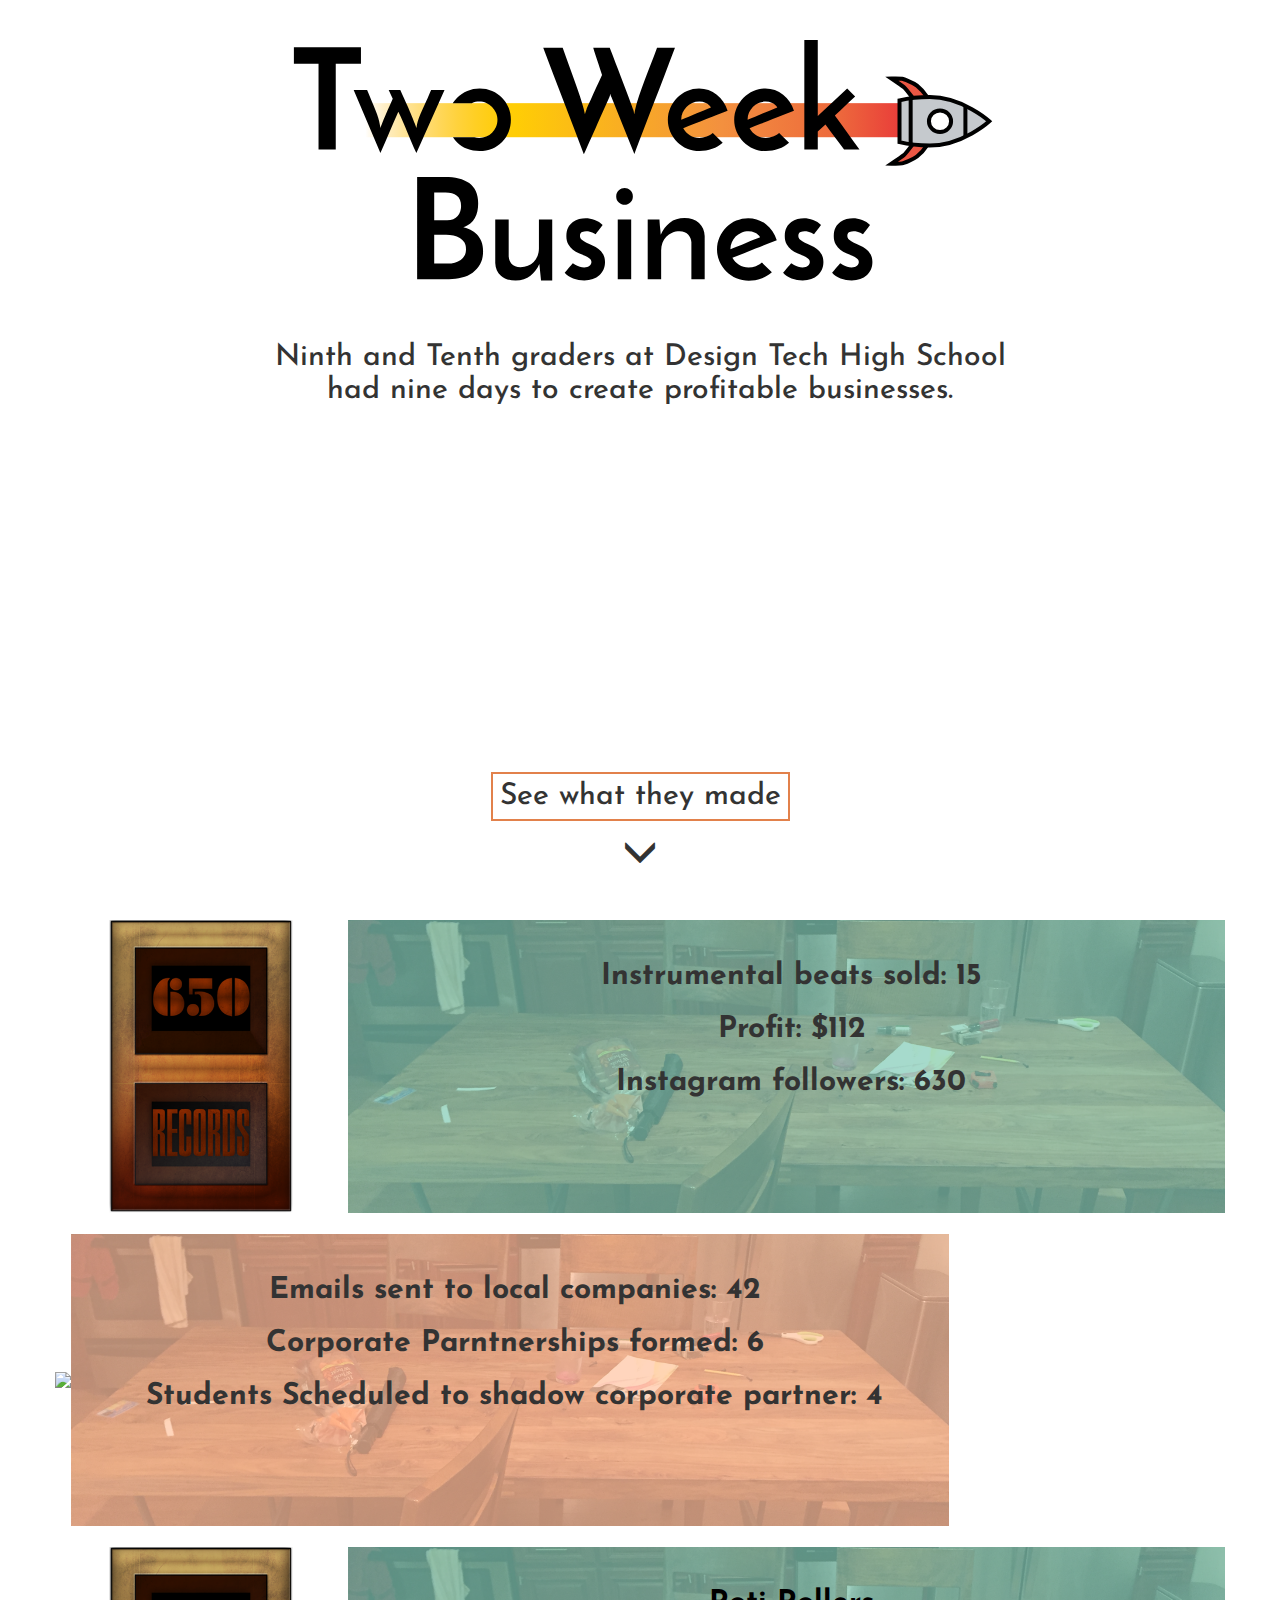
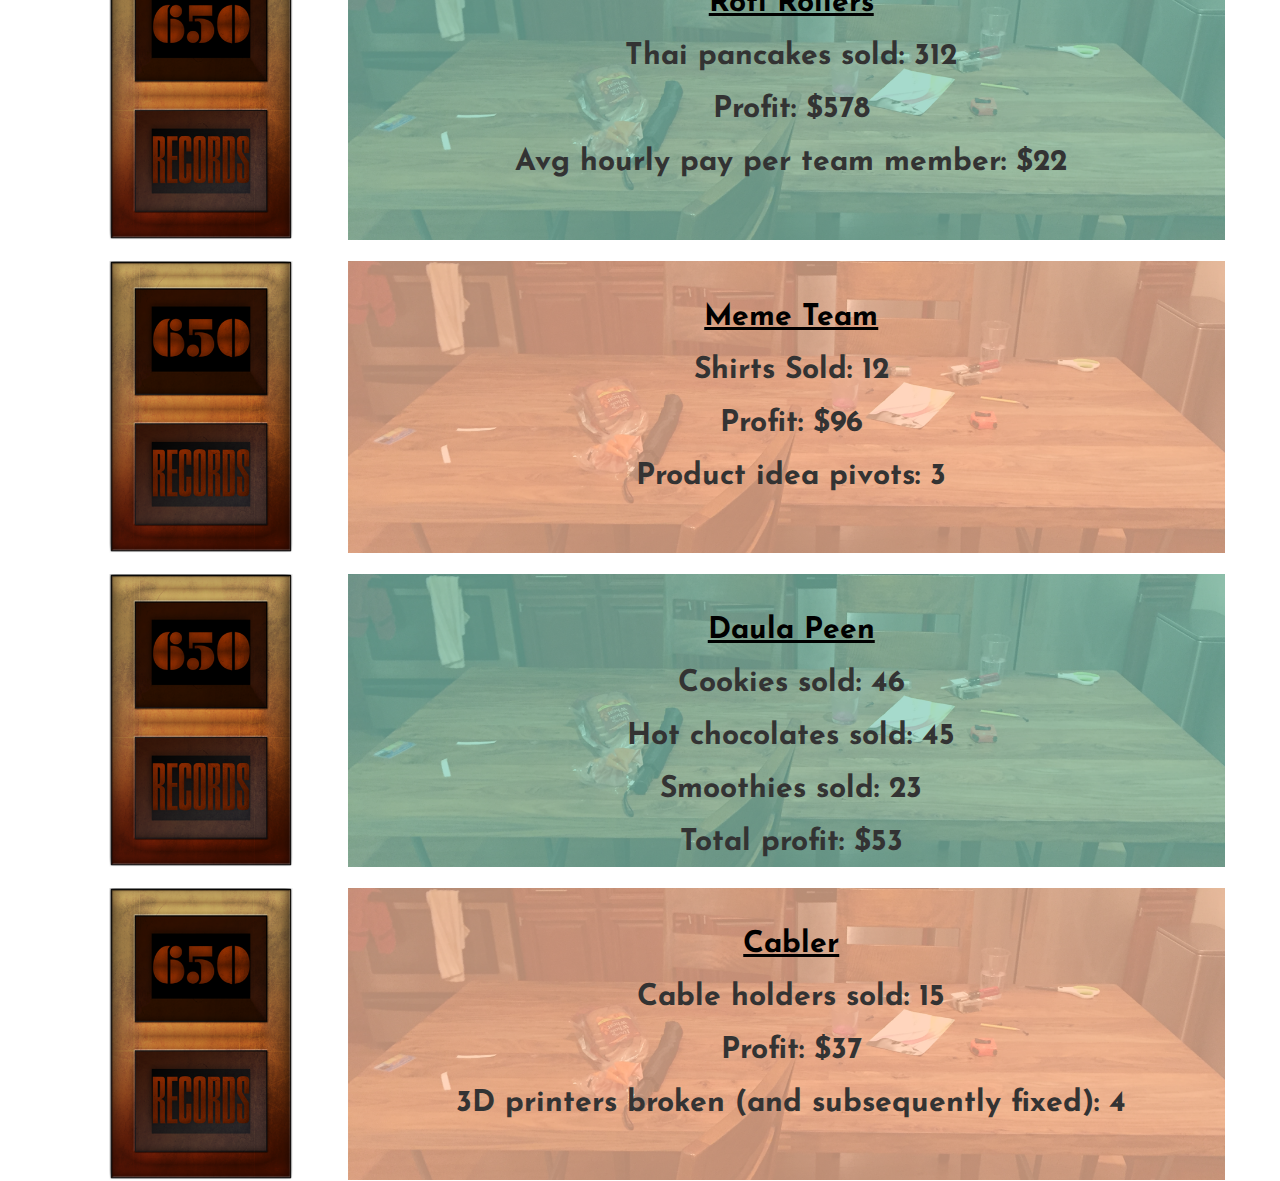
==== index.html @ 44c503d4 "getting better" ====
<!DOCTYPE html>
<html>
<head>
	<link rel="stylesheet" href="public/css/bootstrap.min.css" type="text/css"></link>
	<link rel="stylesheet" href="public/css/index.css" type="text/css"></link>	
	<link href='https://fonts.googleapis.com/css?family=Josefin+Sans:300,700' rel='stylesheet' type='text/css'>
	<link href='https://fonts.googleapis.com/css?family=Arimo:400,700' rel='stylesheet' type='text/css'>
	<link href='https://fonts.googleapis.com/css?family=Open+Sans:400,700' rel='stylesheet' type='text/css'>
	<script type="text/javascript" src="public/js/jquery-1.11.3.min.js"></script>
	<script type="text/javascript" src="public/js/index.js"></script>
	<title>Two Week Business</title>
</head>
<body>
	<div class="content">
		<div id="section-1">
			<div class="container">	
				<div class="row logo-row">
					<div class="text-center col-md-8 col-md-offset-2">
						<img src="public/img/logo.svg">
					</div>
				</div>

				<div class="row intro-row">
					<h2 class="text-center col-md-8 col-md-offset-2">Ninth and Tenth graders at Design Tech High School had nine days to create profitable businesses.</h2>			
				</div>				
			</div>		
			<div class="next-section text-center">										
				<h2 class="">
					<span class="next-text-wrapper">See what they made</span>
				</h2>	
				<h1 class="next-section-arrow">										
					<span class="glyphicon glyphicon-menu-down" aria-hidden="true"></span>					
				</h1>																					
			</div>
		</div>	
	</div>	
	<div class="section" id="section-2">
		<div class="container">
		<!-- 	<div class="row challenge-row">
				<h1 class="col-md-12 text-center challenge-text">
					The Challenge
				</h1>
			</div> -->

			<!-- <div class="row explanation-row">
				<h3 class="col-md-8 col-md-offset-2">
					<div class="steps text-center">
						<div>Find a need in your community or at large.</div> 
						<div>Build a product to meet that need.</div>
						<div>Profit.</div> 
					</div>

					<div>
						To do this in nine days students leveraged their unique resources - the school facilities, their network, their teachers and their time. They owned every component of their businesses from idea to advertising to selling, with incredible results.
					</div>
				</h3>
			</div> -->

			<!-- <div class="row challenge-row">
				<h1 class="col-md-12 text-center challenge-text">
					The Businesses
				</h1>
			</div>
 -->
			<div class="row team-row odd">
				<div class="row team-img-row">
					<div class="col-md-12">					
						<img class="business-img business-logo" src="public/img/logo-sample.png">
						<span class="team-pic-wrapper">
							<img class="team-pic" src="public/img/landscape-sample.png">
							<div class="color-overlay">
								<div class="stats">
									<!-- <h2 class="team-name-header">650 Records</h2> -->
									<h2>Instrumental beats sold: 15</h2>
									<h2>Profit: $112</h2>
									<h2>Instagram followers: 630</h2>
								</div>
							</div>
						</span>
					</div>				
				</div>

				<div class="row">
					<div class="col-md-12">
						<!-- <h3>
							650 Records produced and sold beats, ringtones, alarms and background music to the d.tech community and beyond. They started with the skills they had (electronic music production) then worked with their customers to disover what would sell. 
							<br>
							Following the success of intersession they are looking to grow, and focus on producing just quality beats. You can <a href="http://overclockrecords.weebly.com">buy</a> their products or follow them on <a href="http://instagram.com/overclockrecords">Instagram</a>.
						</h3> -->
					</div>
				</div>
			</div>

			<div class="row team-row even">
				<div class="row team-img-row">
					<div class="col-md-12">					
						<img class="business-img business-logo" src="public/img/shadow-link-logo.png">
						<span class="team-pic-wrapper">
							<img class="team-pic" src="public/img/landscape-sample.png">
							<div class="color-overlay">
								<div class="stats">
									<!-- <h2 class="team-name-header">Shadow Link</h2> -->
									<h2>Emails sent to local companies: 42</h2>
									<h2>Corporate Parntnerships formed: 6</h2>
									<h2>Students Scheduled to shadow corporate partner: 4</h2>									
								</div>
							</div>
						</span>
					</div>				
				</div>

				<div class="row">
					<div class="col-md-12">
						<!-- <h3>
							650 Records produced and sold beats, ringtones, alarms and background music to the d.tech community and beyond. They started with the skills they had (electronic music production) then worked with their customers to disover what would sell. 
							<br>
							Following the success of intersession they are looking to grow, and focus on producing just quality beats. You can <a href="http://overclockrecords.weebly.com">buy</a> their products or follow them on <a href="http://instagram.com/overclockrecords">Instagram</a>.
						</h3> -->
					</div>
				</div>
			</div>

			<div class="row team-row odd">
				<div class="row team-img-row">
					<div class="col-md-12">					
						<img class="business-img business-logo" src="public/img/logo-sample.png">
						<span class="team-pic-wrapper">
							<img class="team-pic" src="public/img/landscape-sample.png">
							<div class="color-overlay">
								<div class="stats">
									<h2 class="team-name-header">Roti Rollers</h2>
									<h2>Thai pancakes sold: 312</h2>
									<h2>Profit: $578</h2>
									<h2>Avg hourly pay per team member: $22</h2>
								</div>
							</div>
						</span>
					</div>				
				</div>

				<div class="row">
					<div class="col-md-12">
						<!-- <h3>
							650 Records produced and sold beats, ringtones, alarms and background music to the d.tech community and beyond. They started with the skills they had (electronic music production) then worked with their customers to disover what would sell. 
							<br>
							Following the success of intersession they are looking to grow, and focus on producing just quality beats. You can <a href="http://overclockrecords.weebly.com">buy</a> their products or follow them on <a href="http://instagram.com/overclockrecords">Instagram</a>.
						</h3> -->
					</div>
				</div>
			</div>

			<div class="row team-row even">
				<div class="row team-img-row">
					<div class="col-md-12">					
						<img class="business-img business-logo" src="public/img/logo-sample.png">
						<span class="team-pic-wrapper">
							<img class="team-pic" src="public/img/landscape-sample.png">
							<div class="color-overlay">
								<div class="stats">
									<h2 class="team-name-header">Meme Team</h2>
									<h2>Shirts Sold: 12</h2>
									<h2>Profit: $96</h2>
									<h2>Product idea pivots: 3</h2>									
								</div>
							</div>
						</span>
					</div>				
				</div>

				<div class="row">
					<div class="col-md-12">
						<!-- <h3>
							650 Records produced and sold beats, ringtones, alarms and background music to the d.tech community and beyond. They started with the skills they had (electronic music production) then worked with their customers to disover what would sell. 
							<br>
							Following the success of intersession they are looking to grow, and focus on producing just quality beats. You can <a href="http://overclockrecords.weebly.com">buy</a> their products or follow them on <a href="http://instagram.com/overclockrecords">Instagram</a>.
						</h3> -->
					</div>
				</div>
			</div>

			<div class="row team-row odd">
				<div class="row team-img-row">
					<div class="col-md-12">					
						<img class="business-img business-logo" src="public/img/logo-sample.png">
						<span class="team-pic-wrapper">
							<img class="team-pic" src="public/img/landscape-sample.png">
							<div class="color-overlay">
								<div class="stats">									
									<h2 class="team-name-header">Daula Peen</h2>
									<h2>Cookies sold: 46</h2>
									<h2>Hot chocolates sold: 45</h2>
									<h2>Smoothies sold: 23</h2>
									<h2>Total profit: $53<h2>
								</div>
							</div>
						</span>
					</div>				
				</div>

				<div class="row">
					<div class="col-md-12">
						<!-- <h3>
							650 Records produced and sold beats, ringtones, alarms and background music to the d.tech community and beyond. They started with the skills they had (electronic music production) then worked with their customers to disover what would sell. 
							<br>
							Following the success of intersession they are looking to grow, and focus on producing just quality beats. You can <a href="http://overclockrecords.weebly.com">buy</a> their products or follow them on <a href="http://instagram.com/overclockrecords">Instagram</a>.
						</h3> -->
					</div>
				</div>
			</div>

			<div class="row team-row even">
				<div class="row team-img-row">
					<div class="col-md-12">					
						<img class="business-img business-logo" src="public/img/logo-sample.png">
						<span class="team-pic-wrapper">
							<img class="team-pic" src="public/img/landscape-sample.png">
							<div class="color-overlay">
								<div class="stats">
									<h2 class="team-name-header">Cabler</h2>
									<h2>Cable holders sold: 15</h2>
									<h2>Profit: $37</h2>
									<h2>3D printers broken (and subsequently fixed): 4</h2>									
								</div>
							</div>
						</span>
					</div>				
				</div>

				<div class="row">
					<div class="col-md-12">
						<!-- <h3>
							650 Records produced and sold beats, ringtones, alarms and background music to the d.tech community and beyond. They started with the skills they had (electronic music production) then worked with their customers to disover what would sell. 
							<br>
							Following the success of intersession they are looking to grow, and focus on producing just quality beats. You can <a href="http://overclockrecords.weebly.com">buy</a> their products or follow them on <a href="http://instagram.com/overclockrecords">Instagram</a>.
						</h3> -->
					</div>
				</div>
			</div>
		</div>
	</div>
</body>
</html>
---- public/css/index.css ----
body, html, .content {
	font-family: 'Josefin Sans', sans-serif;
	/*font-family: 'Arimo', sans-serif;*/
	/*font-family: 'Open Sans', sans-serif;*/
	height: 100%
}

.logo-row {
	margin-top: 40px;
}

.intro-row {
	margin-top: 40px;
}
 
.section-1 {
  	-webkit-transform-style: preserve-3d;
  	-moz-transform-style: preserve-3d;
  	transform-style: preserve-3d;

  	position: relative;
}

.section {
	visibility: hidden;
	position: relative;
}

.next-section {
	position: absolute;
	bottom: 10px;
	width: 100%;
}

.next-text-wrapper {
	border: 2px solid #E2814B;
	padding: 7px
}

.challenge-row {
	margin-top: 40px;
	font-weight: 700;
}

.steps {
	margin-bottom: 10px;		
}

.challenge-text {
	 margin-bottom: 0px;
	 font-weight: 700;
}

.business-logo {
	width: 25%;		
}

.team-pic-wrapper {
	width: 75%;
	margin-left: -4px;
	display: inline-block;
	position: relative;
}

.team-pic {
	width: 100%;
}

.color-overlay {
	position: absolute;
	top: 0px;
	width: 100%;
	height: 100%;	
	z-index: 100;	
}

.stats {
	padding-left: 10px;
	text-align: center;
	padding-top: 20px;
}

.stats h2 {
	font-weight: 700;
}

.team-row {
	margin-top: 20px;
}

.team-row.even .color-overlay {
	/*background: rgba(49,148,121,.7);*/
	/*background: rgba(256, 256, 256,.7);	*/
	background: rgba(255, 195, 161,.7);		
	/*color: #FFA877;*/
	/*color: #CC6124;*/
}

.team-row.odd .color-overlay {
	/*background: rgba(226,129,75,.7);	*/
	/*background: rgba(256, 256, 256,.7);	*/
	background: rgba(128, 203, 182,.7);	
	/*color: #0A694F;*/
}

.team-name-header {
	color: black;
	text-decoration: underline;
}

.explanation {
	width: 20%;
}
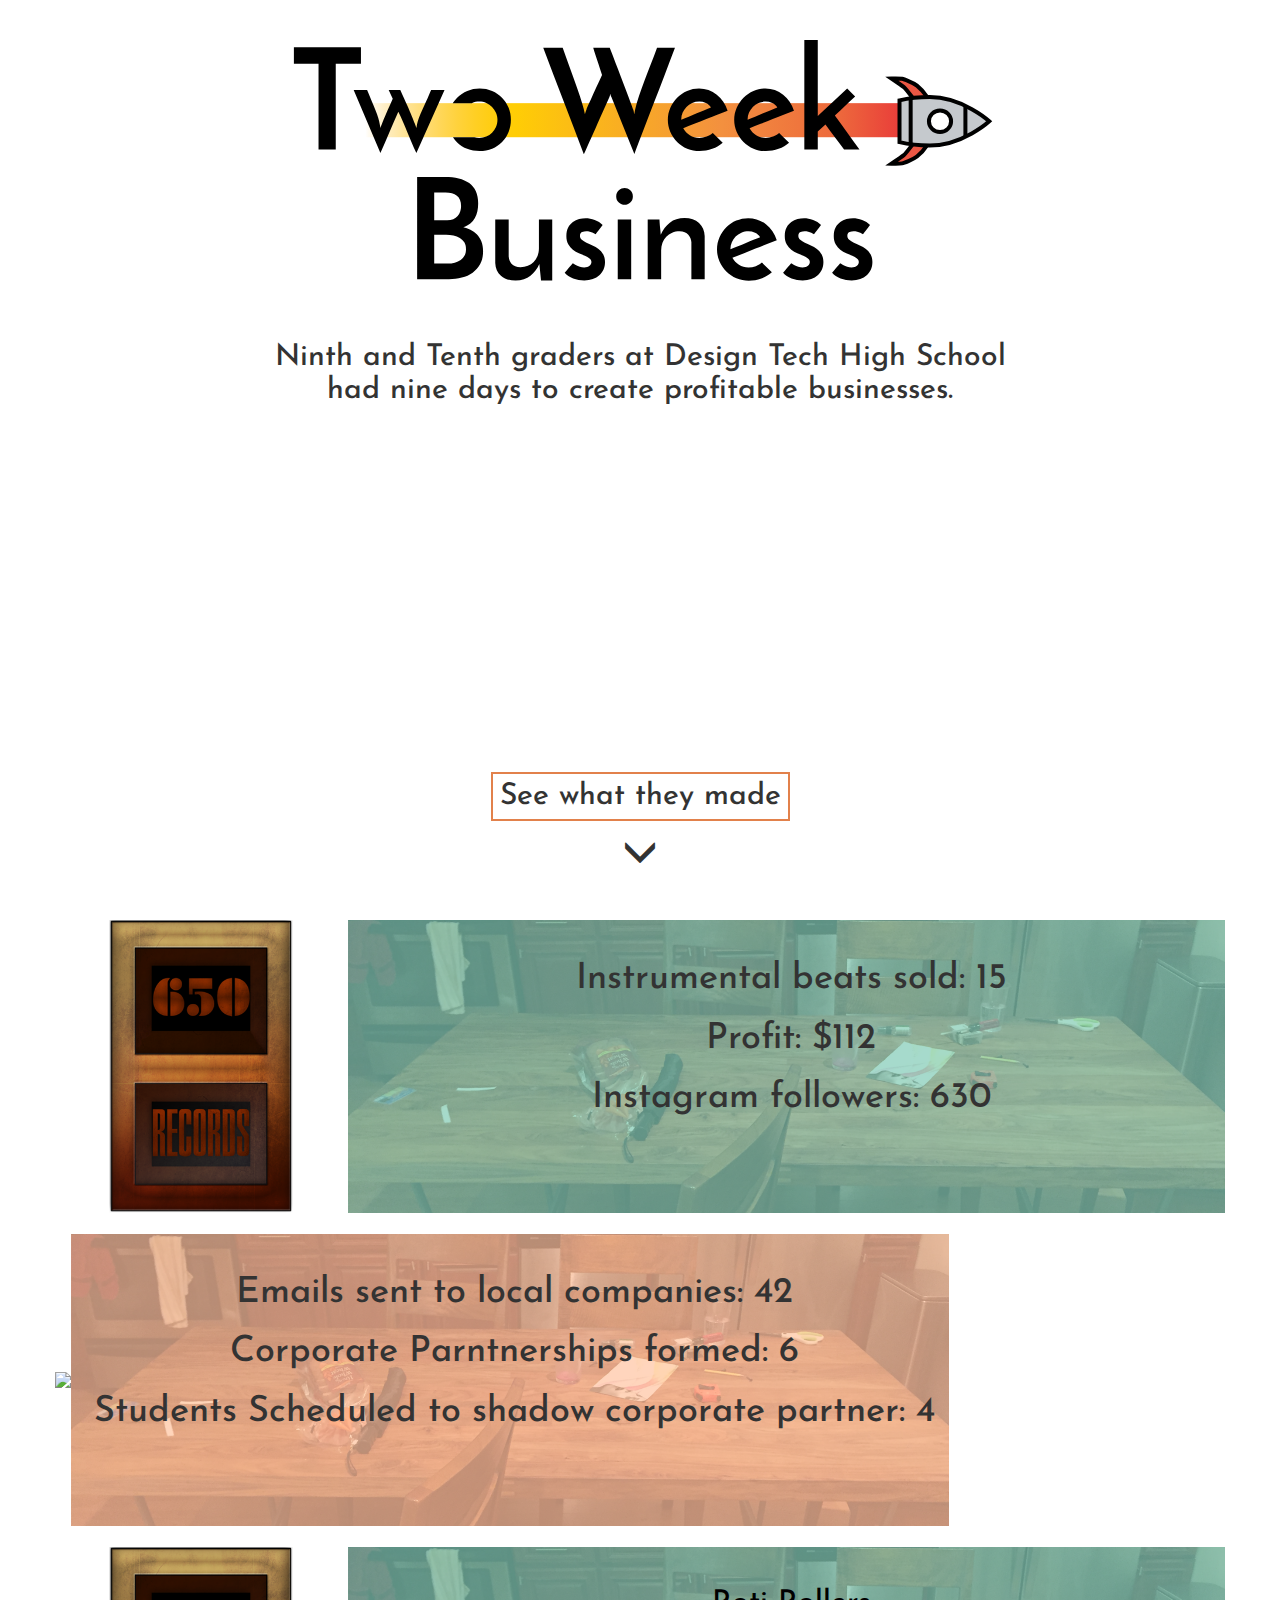
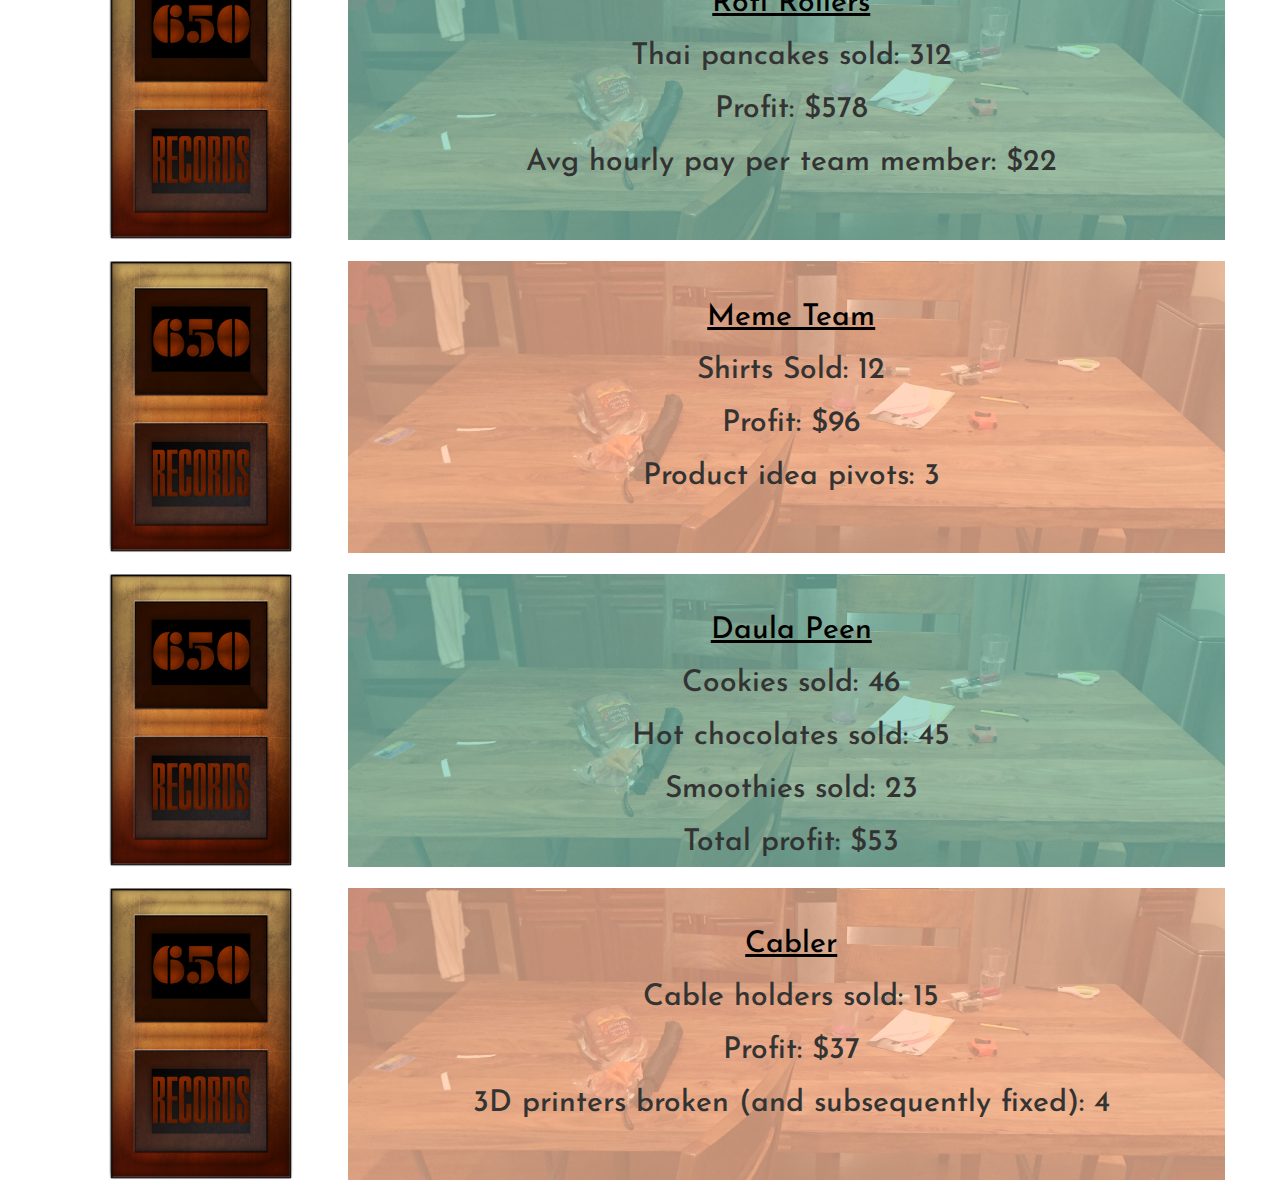
==== commit 337286e4: "got a nicer look" ====
--- a/index.html
+++ b/index.html
@@ -71,9 +71,9 @@
 							<div class="color-overlay">
 								<div class="stats">
 									<!-- <h2 class="team-name-header">650 Records</h2> -->
-									<h2>Instrumental beats sold: 15</h2>
-									<h2>Profit: $112</h2>
-									<h2>Instagram followers: 630</h2>
+									<h1>Instrumental beats sold: 15</h1>
+									<h1>Profit: $112</h1>
+									<h1>Instagram followers: 630</h1>
 								</div>
 							</div>
 						</span>
@@ -100,9 +100,9 @@
 							<div class="color-overlay">
 								<div class="stats">
 									<!-- <h2 class="team-name-header">Shadow Link</h2> -->
-									<h2>Emails sent to local companies: 42</h2>
-									<h2>Corporate Parntnerships formed: 6</h2>
-									<h2>Students Scheduled to shadow corporate partner: 4</h2>									
+									<h1>Emails sent to local companies: 42</h1>
+									<h1>Corporate Parntnerships formed: 6</h1>
+									<h1>Students Scheduled to shadow corporate partner: 4</h1>									
 								</div>
 							</div>
 						</span>
--- a/public/css/index.css
+++ b/public/css/index.css
@@ -81,7 +81,7 @@
 }
 
 .stats h2 {
-	font-weight: 700;
+	/*font-weight: 700;*/
 }
 
 .team-row {
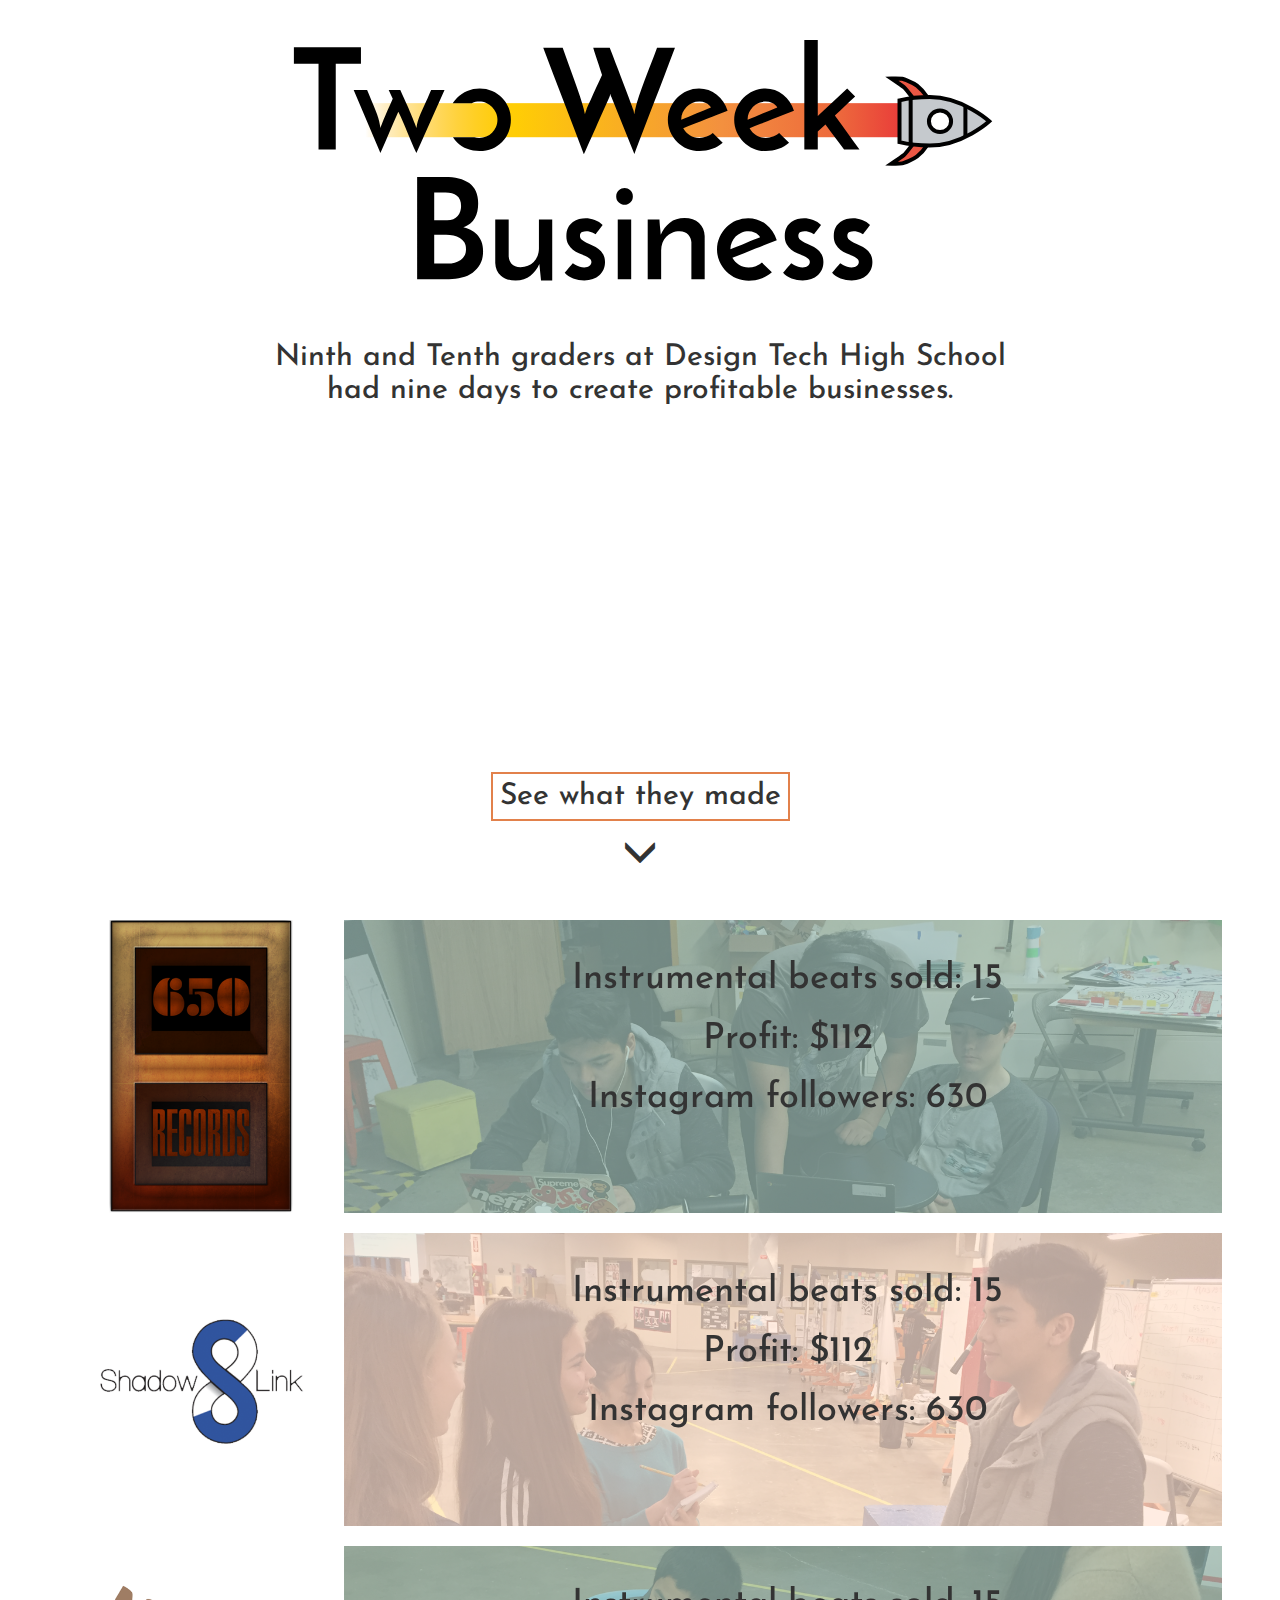
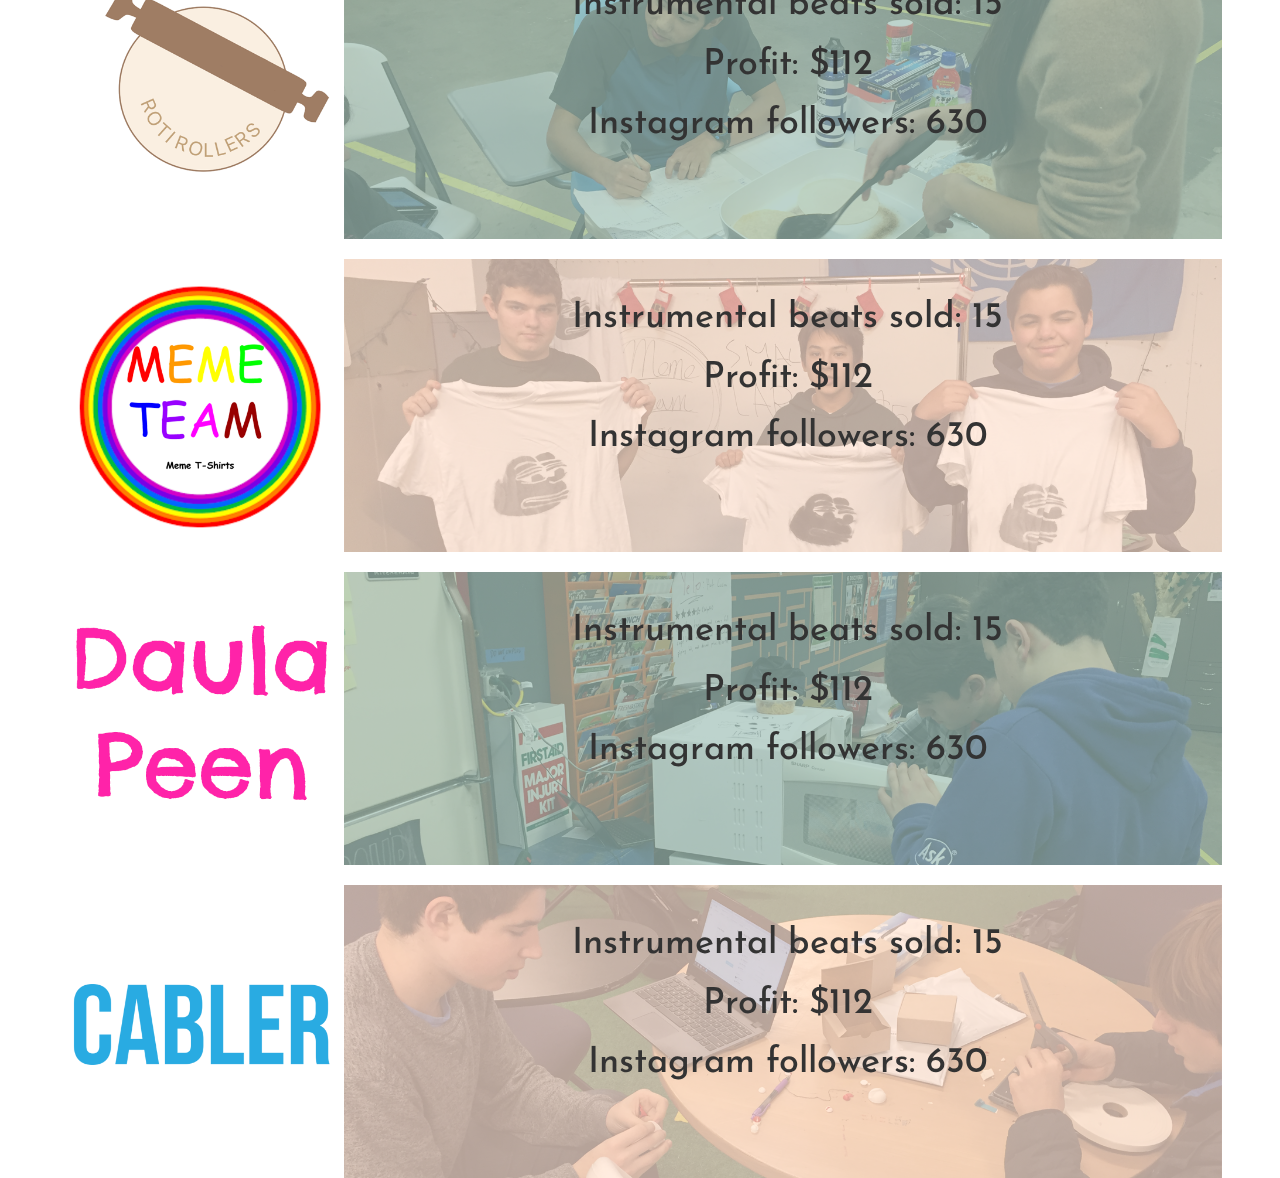
==== commit 58277827: "added c name and made flippiesd work, and added logos and pics" ====
--- a/index.html
+++ b/index.html
@@ -64,178 +64,196 @@
  -->
 			<div class="row team-row odd">
 				<div class="row team-img-row">
-					<div class="col-md-12">					
-						<img class="business-img business-logo" src="public/img/logo-sample.png">
-						<span class="team-pic-wrapper">
-							<img class="team-pic" src="public/img/landscape-sample.png">
-							<div class="color-overlay">
-								<div class="stats">
-									<!-- <h2 class="team-name-header">650 Records</h2> -->
-									<h1>Instrumental beats sold: 15</h1>
-									<h1>Profit: $112</h1>
-									<h1>Instagram followers: 630</h1>
-								</div>
-							</div>
-						</span>
-					</div>				
-				</div>
-
-				<div class="row">
-					<div class="col-md-12">
-						<!-- <h3>
-							650 Records produced and sold beats, ringtones, alarms and background music to the d.tech community and beyond. They started with the skills they had (electronic music production) then worked with their customers to disover what would sell. 
-							<br>
-							Following the success of intersession they are looking to grow, and focus on producing just quality beats. You can <a href="http://overclockrecords.weebly.com">buy</a> their products or follow them on <a href="http://instagram.com/overclockrecords">Instagram</a>.
-						</h3> -->
-					</div>
-				</div>
+					<div class="col-md-12 team-wrapper">					
+						<img class="business-img business-logo" src="public/img/650_logo.png">
+						<div class="flip-container">
+							<div class="flipper">							
+								<div class="front">									
+									<span class="team-pic-wrapper">										
+										<img class="team-pic" src="public/img/650_pic.png">
+										<div class="color-overlay">
+											<div class="stats">												
+												<h1>Instrumental beats sold: 15</h1>
+												<h1>Profit: $112</h1>
+												<h1>Instagram followers: 630</h1>
+											</div>
+										</div>
+									</span>
+								</div>
+
+								<div class="back">
+									<h3 class="team-description">
+										650 Records produced and sold beats, ringtones, alarms and background music to the d.tech community and beyond. They started with the skills they had (electronic music production) then worked with their customers to disover what would sell. 
+										<br>
+										<br>
+										Following the success of intersession they are focusing more on music production. You can <a href="http://overclockrecords.weebly.com">buy</a> their products or follow them on <a href="http://instagram.com/overclockrecords">Instagram</a>.
+									</h3>
+								</div>
+							</div>
+						</div>						
+					</div>				
+				</div>				
 			</div>
 
 			<div class="row team-row even">
 				<div class="row team-img-row">
-					<div class="col-md-12">					
-						<img class="business-img business-logo" src="public/img/shadow-link-logo.png">
-						<span class="team-pic-wrapper">
-							<img class="team-pic" src="public/img/landscape-sample.png">
-							<div class="color-overlay">
-								<div class="stats">
-									<!-- <h2 class="team-name-header">Shadow Link</h2> -->
-									<h1>Emails sent to local companies: 42</h1>
-									<h1>Corporate Parntnerships formed: 6</h1>
-									<h1>Students Scheduled to shadow corporate partner: 4</h1>									
-								</div>
-							</div>
-						</span>
-					</div>				
-				</div>
-
-				<div class="row">
-					<div class="col-md-12">
-						<!-- <h3>
-							650 Records produced and sold beats, ringtones, alarms and background music to the d.tech community and beyond. They started with the skills they had (electronic music production) then worked with their customers to disover what would sell. 
-							<br>
-							Following the success of intersession they are looking to grow, and focus on producing just quality beats. You can <a href="http://overclockrecords.weebly.com">buy</a> their products or follow them on <a href="http://instagram.com/overclockrecords">Instagram</a>.
-						</h3> -->
-					</div>
-				</div>
+					<div class="col-md-12 team-wrapper">					
+						<img class="business-img business-logo" src="public/img/shadow_link_logo.png">
+						<div class="flip-container">
+							<div class="flipper">							
+								<div class="front">									
+									<span class="team-pic-wrapper">										
+										<img class="team-pic" src="public/img/shadow_link_pic.png">
+										<div class="color-overlay">
+											<div class="stats">												
+												<h1>Instrumental beats sold: 15</h1>
+												<h1>Profit: $112</h1>
+												<h1>Instagram followers: 630</h1>
+											</div>
+										</div>
+									</span>
+								</div>
+
+								<div class="back">
+									<h3 class="team-description">
+										650 Records produced and sold beats, ringtones, alarms and background music to the d.tech community and beyond. They started with the skills they had (electronic music production) then worked with their customers to disover what would sell. 
+										<br>
+										Following the success of intersession they are looking to focus more on just music production. You can <a href="http://overclockrecords.weebly.com">buy</a> their products or follow them on <a href="http://instagram.com/overclockrecords">Instagram</a>.
+									</h3>
+								</div>
+							</div>
+						</div>						
+					</div>				
+				</div>				
 			</div>
 
 			<div class="row team-row odd">
 				<div class="row team-img-row">
-					<div class="col-md-12">					
-						<img class="business-img business-logo" src="public/img/logo-sample.png">
-						<span class="team-pic-wrapper">
-							<img class="team-pic" src="public/img/landscape-sample.png">
-							<div class="color-overlay">
-								<div class="stats">
-									<h2 class="team-name-header">Roti Rollers</h2>
-									<h2>Thai pancakes sold: 312</h2>
-									<h2>Profit: $578</h2>
-									<h2>Avg hourly pay per team member: $22</h2>
-								</div>
-							</div>
-						</span>
-					</div>				
-				</div>
-
-				<div class="row">
-					<div class="col-md-12">
-						<!-- <h3>
-							650 Records produced and sold beats, ringtones, alarms and background music to the d.tech community and beyond. They started with the skills they had (electronic music production) then worked with their customers to disover what would sell. 
-							<br>
-							Following the success of intersession they are looking to grow, and focus on producing just quality beats. You can <a href="http://overclockrecords.weebly.com">buy</a> their products or follow them on <a href="http://instagram.com/overclockrecords">Instagram</a>.
-						</h3> -->
-					</div>
-				</div>
+					<div class="col-md-12 team-wrapper">					
+						<img class="business-img business-logo" src="public/img/roti_rollers_logo.png">
+						<div class="flip-container">
+							<div class="flipper">							
+								<div class="front">									
+									<span class="team-pic-wrapper">										
+										<img class="team-pic" src="public/img/roti_rollers_pic.png">
+										<div class="color-overlay">
+											<div class="stats">												
+												<h1>Instrumental beats sold: 15</h1>
+												<h1>Profit: $112</h1>
+												<h1>Instagram followers: 630</h1>
+											</div>
+										</div>
+									</span>
+								</div>
+
+								<div class="back">
+									<h3 class="team-description">
+										650 Records produced and sold beats, ringtones, alarms and background music to the d.tech community and beyond. They started with the skills they had (electronic music production) then worked with their customers to disover what would sell. 
+										<br>
+										Following the success of intersession they are looking to focus more on just music production. You can <a href="http://overclockrecords.weebly.com">buy</a> their products or follow them on <a href="http://instagram.com/overclockrecords">Instagram</a>.
+									</h3>
+								</div>
+							</div>
+						</div>						
+					</div>				
+				</div>				
 			</div>
 
 			<div class="row team-row even">
 				<div class="row team-img-row">
-					<div class="col-md-12">					
-						<img class="business-img business-logo" src="public/img/logo-sample.png">
-						<span class="team-pic-wrapper">
-							<img class="team-pic" src="public/img/landscape-sample.png">
-							<div class="color-overlay">
-								<div class="stats">
-									<h2 class="team-name-header">Meme Team</h2>
-									<h2>Shirts Sold: 12</h2>
-									<h2>Profit: $96</h2>
-									<h2>Product idea pivots: 3</h2>									
-								</div>
-							</div>
-						</span>
-					</div>				
-				</div>
-
-				<div class="row">
-					<div class="col-md-12">
-						<!-- <h3>
-							650 Records produced and sold beats, ringtones, alarms and background music to the d.tech community and beyond. They started with the skills they had (electronic music production) then worked with their customers to disover what would sell. 
-							<br>
-							Following the success of intersession they are looking to grow, and focus on producing just quality beats. You can <a href="http://overclockrecords.weebly.com">buy</a> their products or follow them on <a href="http://instagram.com/overclockrecords">Instagram</a>.
-						</h3> -->
-					</div>
-				</div>
+					<div class="col-md-12 team-wrapper">					
+						<img class="business-img business-logo" src="public/img/meme_team_logo.png">
+						<div class="flip-container">
+							<div class="flipper">							
+								<div class="front">									
+									<span class="team-pic-wrapper">										
+										<img class="team-pic" src="public/img/meme_team_pic.png">
+										<div class="color-overlay">
+											<div class="stats">												
+												<h1>Instrumental beats sold: 15</h1>
+												<h1>Profit: $112</h1>
+												<h1>Instagram followers: 630</h1>
+											</div>
+										</div>
+									</span>
+								</div>
+
+								<div class="back">
+									<h3 class="team-description">
+										650 Records produced and sold beats, ringtones, alarms and background music to the d.tech community and beyond. They started with the skills they had (electronic music production) then worked with their customers to disover what would sell. 
+										<br>
+										Following the success of intersession they are looking to focus more on just music production. You can <a href="http://overclockrecords.weebly.com">buy</a> their products or follow them on <a href="http://instagram.com/overclockrecords">Instagram</a>.
+									</h3>
+								</div>
+							</div>
+						</div>						
+					</div>				
+				</div>				
 			</div>
 
 			<div class="row team-row odd">
 				<div class="row team-img-row">
-					<div class="col-md-12">					
-						<img class="business-img business-logo" src="public/img/logo-sample.png">
-						<span class="team-pic-wrapper">
-							<img class="team-pic" src="public/img/landscape-sample.png">
-							<div class="color-overlay">
-								<div class="stats">									
-									<h2 class="team-name-header">Daula Peen</h2>
-									<h2>Cookies sold: 46</h2>
-									<h2>Hot chocolates sold: 45</h2>
-									<h2>Smoothies sold: 23</h2>
-									<h2>Total profit: $53<h2>
-								</div>
-							</div>
-						</span>
-					</div>				
-				</div>
-
-				<div class="row">
-					<div class="col-md-12">
-						<!-- <h3>
-							650 Records produced and sold beats, ringtones, alarms and background music to the d.tech community and beyond. They started with the skills they had (electronic music production) then worked with their customers to disover what would sell. 
-							<br>
-							Following the success of intersession they are looking to grow, and focus on producing just quality beats. You can <a href="http://overclockrecords.weebly.com">buy</a> their products or follow them on <a href="http://instagram.com/overclockrecords">Instagram</a>.
-						</h3> -->
-					</div>
-				</div>
+					<div class="col-md-12 team-wrapper">					
+						<img class="business-img business-logo" src="public/img/daula_peen_logo.png">
+						<div class="flip-container">
+							<div class="flipper">							
+								<div class="front">									
+									<span class="team-pic-wrapper">										
+										<img class="team-pic" src="public/img/daula_peen_pic.png">
+										<div class="color-overlay">
+											<div class="stats">												
+												<h1>Instrumental beats sold: 15</h1>
+												<h1>Profit: $112</h1>
+												<h1>Instagram followers: 630</h1>
+											</div>
+										</div>
+									</span>
+								</div>
+
+								<div class="back">
+									<h3 class="team-description">
+										650 Records produced and sold beats, ringtones, alarms and background music to the d.tech community and beyond. They started with the skills they had (electronic music production) then worked with their customers to disover what would sell. 
+										<br>
+										Following the success of intersession they are looking to focus more on just music production. You can <a href="http://overclockrecords.weebly.com">buy</a> their products or follow them on <a href="http://instagram.com/overclockrecords">Instagram</a>.
+									</h3>
+								</div>
+							</div>
+						</div>						
+					</div>				
+				</div>				
 			</div>
 
 			<div class="row team-row even">
 				<div class="row team-img-row">
-					<div class="col-md-12">					
-						<img class="business-img business-logo" src="public/img/logo-sample.png">
-						<span class="team-pic-wrapper">
-							<img class="team-pic" src="public/img/landscape-sample.png">
-							<div class="color-overlay">
-								<div class="stats">
-									<h2 class="team-name-header">Cabler</h2>
-									<h2>Cable holders sold: 15</h2>
-									<h2>Profit: $37</h2>
-									<h2>3D printers broken (and subsequently fixed): 4</h2>									
-								</div>
-							</div>
-						</span>
-					</div>				
-				</div>
-
-				<div class="row">
-					<div class="col-md-12">
-						<!-- <h3>
-							650 Records produced and sold beats, ringtones, alarms and background music to the d.tech community and beyond. They started with the skills they had (electronic music production) then worked with their customers to disover what would sell. 
-							<br>
-							Following the success of intersession they are looking to grow, and focus on producing just quality beats. You can <a href="http://overclockrecords.weebly.com">buy</a> their products or follow them on <a href="http://instagram.com/overclockrecords">Instagram</a>.
-						</h3> -->
-					</div>
-				</div>
-			</div>
+					<div class="col-md-12 team-wrapper">					
+						<img class="business-img business-logo" src="public/img/cabler_logo.png">
+						<div class="flip-container">
+							<div class="flipper">							
+								<div class="front">									
+									<span class="team-pic-wrapper">										
+										<img class="team-pic" src="public/img/cabler_pic.png">
+										<div class="color-overlay">
+											<div class="stats">												
+												<h1>Instrumental beats sold: 15</h1>
+												<h1>Profit: $112</h1>
+												<h1>Instagram followers: 630</h1>
+											</div>
+										</div>
+									</span>
+								</div>
+
+								<div class="back">
+									<h3 class="team-description">
+										650 Records produced and sold beats, ringtones, alarms and background music to the d.tech community and beyond. They started with the skills they had (electronic music production) then worked with their customers to disover what would sell. 
+										<br>
+										Following the success of intersession they are looking to focus more on just music production. You can <a href="http://overclockrecords.weebly.com">buy</a> their products or follow them on <a href="http://instagram.com/overclockrecords">Instagram</a>.
+									</h3>
+								</div>
+							</div>
+						</div>						
+					</div>				
+				</div>				
+			</div>			
 		</div>
 	</div>
 </body>
--- a/public/css/index.css
+++ b/public/css/index.css
@@ -53,10 +53,11 @@
 
 .business-logo {
 	width: 25%;		
+	height:100%;
 }
 
 .team-pic-wrapper {
-	width: 75%;
+	width: 100%;
 	margin-left: -4px;
 	display: inline-block;
 	position: relative;
@@ -91,7 +92,8 @@
 .team-row.even .color-overlay {
 	/*background: rgba(49,148,121,.7);*/
 	/*background: rgba(256, 256, 256,.7);	*/
-	background: rgba(255, 195, 161,.7);		
+	/*background: rgba(255, 195, 161,.7);*/
+	background: rgba(255, 228, 213,.7);	
 	/*color: #FFA877;*/
 	/*color: #CC6124;*/
 }
@@ -99,7 +101,8 @@
 .team-row.odd .color-overlay {
 	/*background: rgba(226,129,75,.7);	*/
 	/*background: rgba(256, 256, 256,.7);	*/
-	background: rgba(128, 203, 182,.7);	
+	/*background: rgba(128, 203, 182,.7);	*/
+	background: rgba(161, 193, 184,.7);	
 	/*color: #0A694F;*/
 }
 
@@ -110,4 +113,74 @@
 
 .explanation {
 	width: 20%;
+}
+
+.team-wrapper {
+	display: flex;
+}
+
+.team-description {
+	padding: 10px 20px 10px 20px;
+}
+
+/*-----*/
+
+/*flipping the images*/
+
+/*-----*/
+
+/* entire container, keeps perspective */
+.flip-container {
+	perspective: 1000;
+	height: 100%;
+	width: 100%;
+}
+/* flip the pane when hovered */
+.flip-container.flip .flipper, .flip-container.flip .flipper {
+	transform: rotateX(180deg);
+}
+
+/*.flip-container, .front, .back {
+	width: 320px;
+	height: 480px;
+}*/
+
+/* flip speed goes here */
+.flipper {
+	transition: 1s;
+	transform-style: preserve-3d;
+
+	position: relative;
+}
+
+/* hide back of pane during swap */
+.front, .back {
+	backface-visibility: hidden;
+	position: absolute;
+	top: 0;
+	left: 0;
+}
+
+.flip-container .flipper {
+	transform-origin: 100% 50%; /* half of height */
+}
+
+/* front pane, placed above back */
+.front {
+	z-index: 2;
+	/* for firefox 31 */
+	transform: rotateX(0deg);
+}
+
+/* back, initially hidden pane */
+.back {
+	transform: rotateX(180deg);
+	height: 100%;
+	width: 100%;
+	color: white;
+	background: rgba(0, 0, 0,.7);	
+}
+
+.back a {
+	color: #5FA995
 }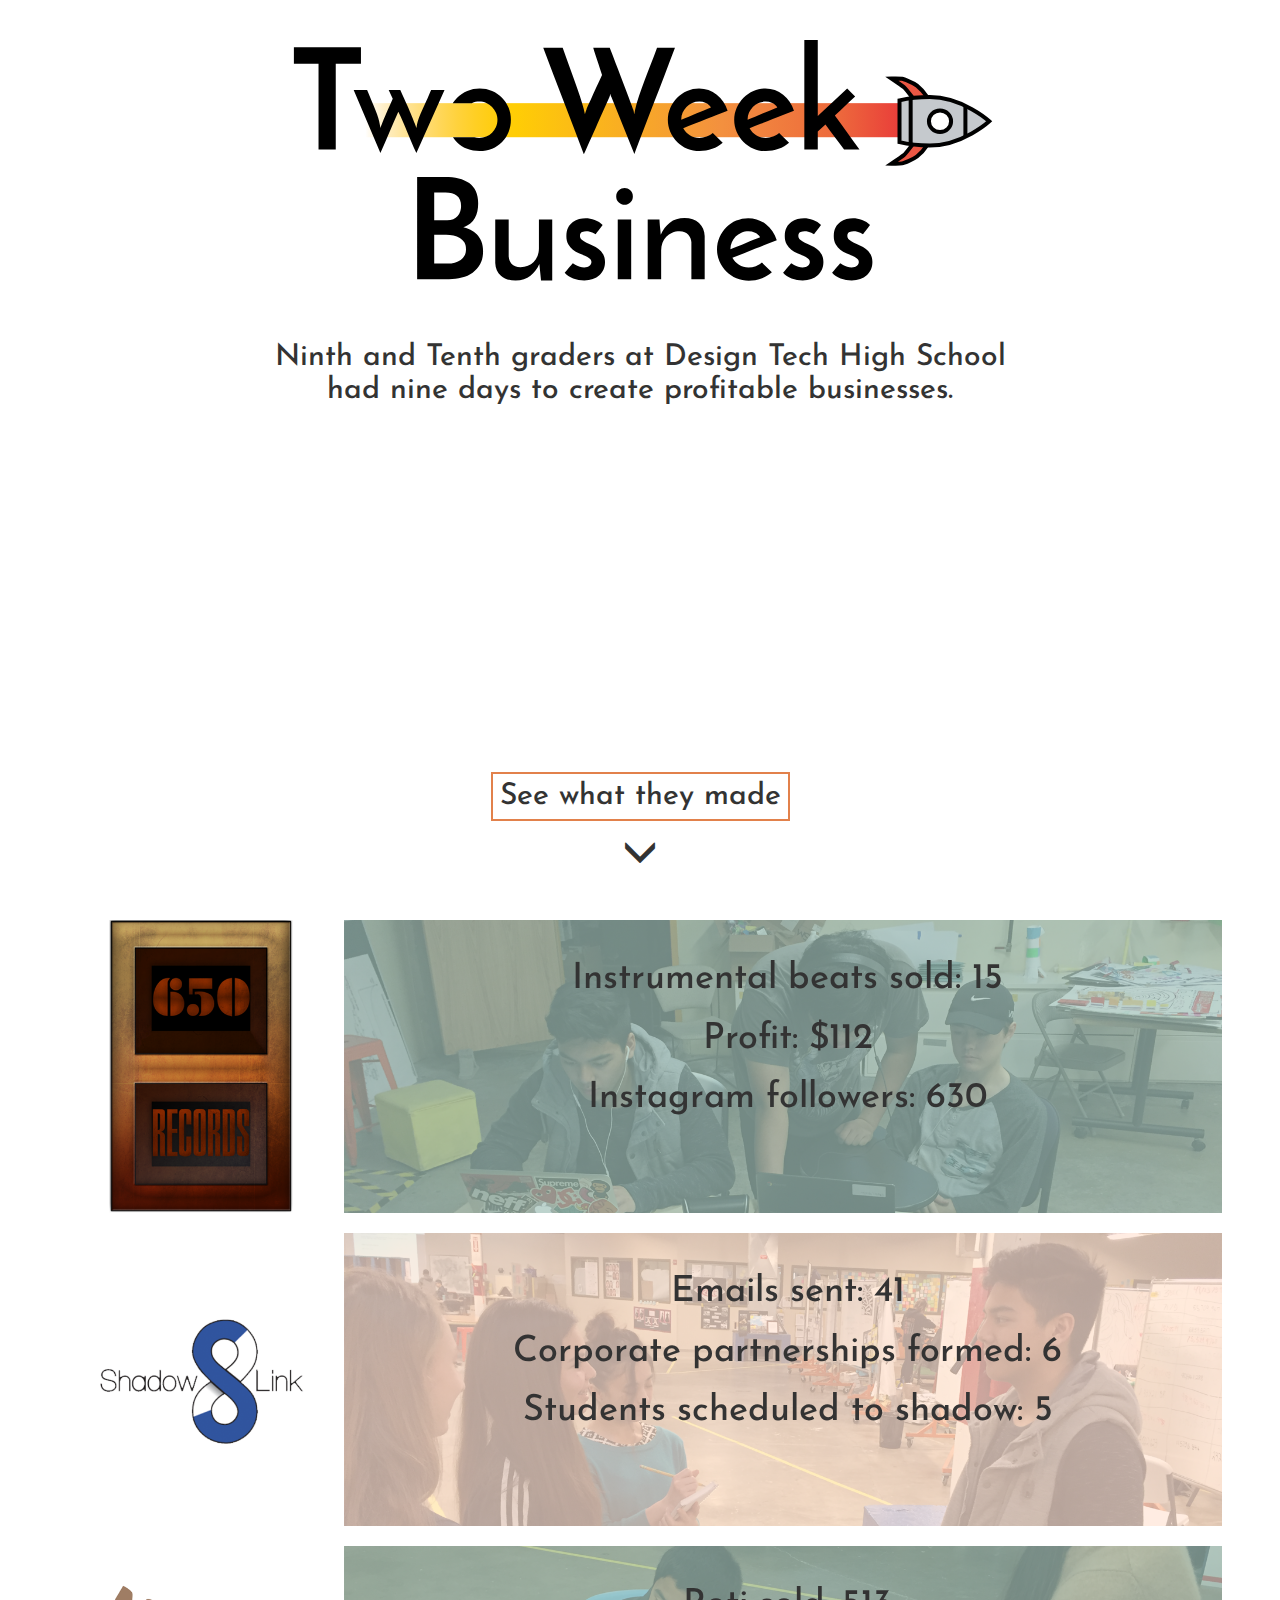
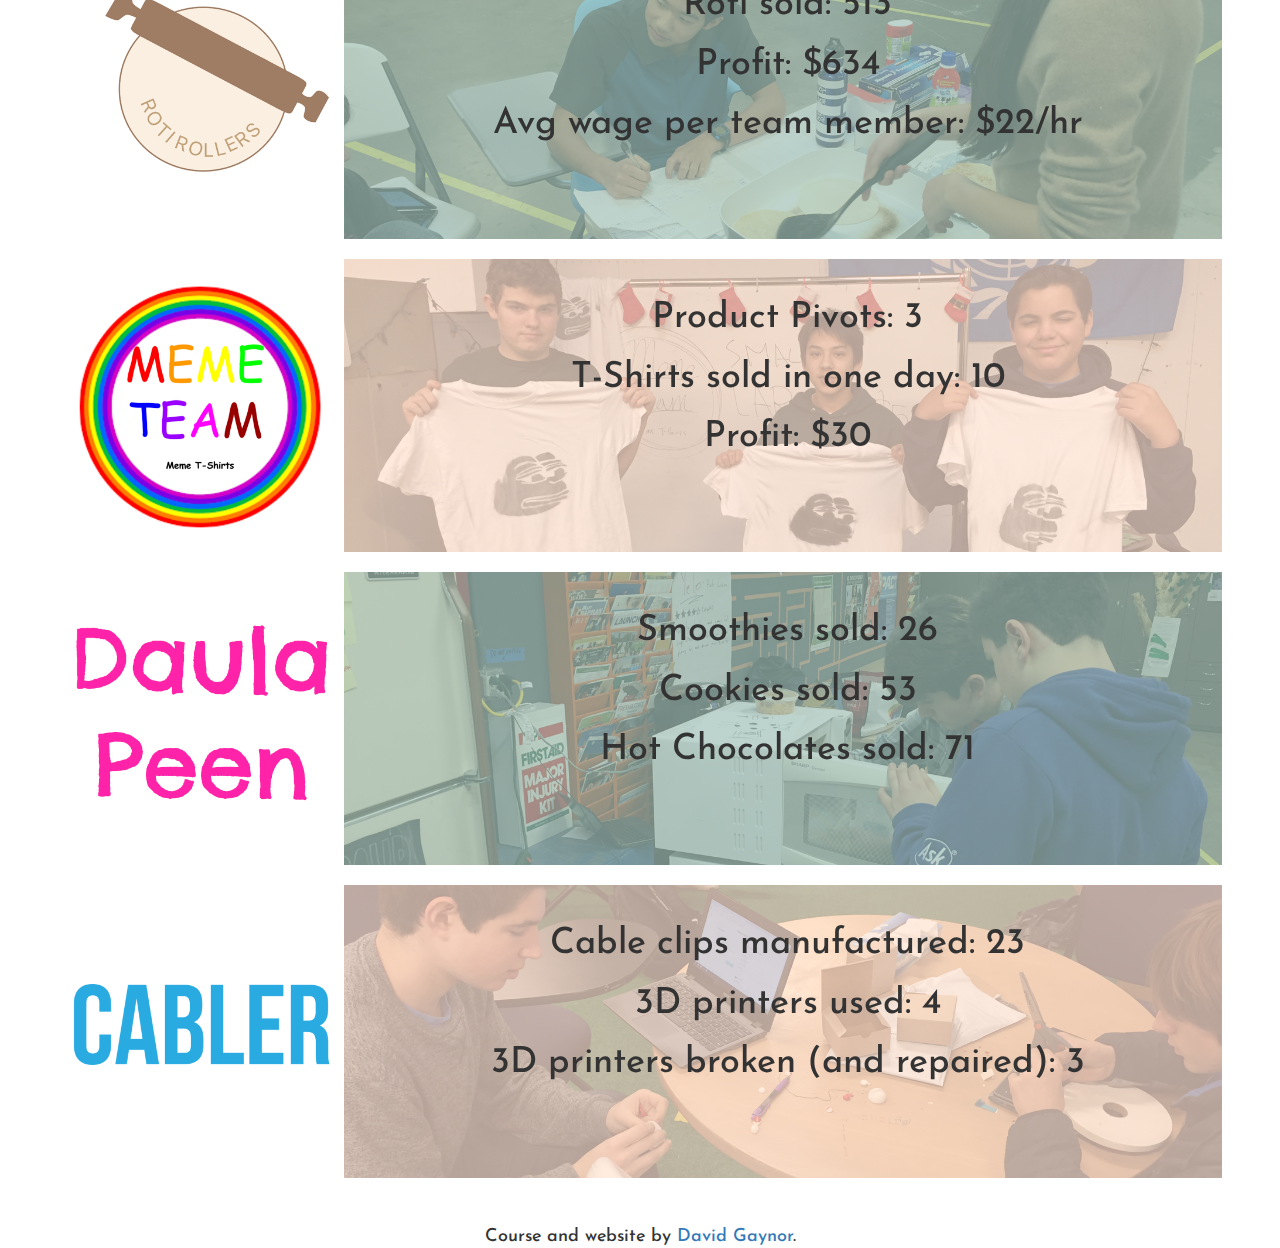
==== commit 28813500: "mobile ready" ====
--- a/index.html
+++ b/index.html
@@ -73,6 +73,7 @@
 										<img class="team-pic" src="public/img/650_pic.png">
 										<div class="color-overlay">
 											<div class="stats">												
+												<h1 class="business-name">650 Records</h1>
 												<h1>Instrumental beats sold: 15</h1>
 												<h1>Profit: $112</h1>
 												<h1>Instagram followers: 630</h1>
@@ -86,7 +87,7 @@
 										650 Records produced and sold beats, ringtones, alarms and background music to the d.tech community and beyond. They started with the skills they had (electronic music production) then worked with their customers to disover what would sell. 
 										<br>
 										<br>
-										Following the success of intersession they are focusing more on music production. You can <a href="http://overclockrecords.weebly.com">buy</a> their products or follow them on <a href="http://instagram.com/overclockrecords">Instagram</a>.
+										Following the success of intersession they are focusing only on music production. You can <a href="http://overclockrecords.weebly.com">buy</a> their products or follow them on <a href="http://instagram.com/overclockrecords">Instagram</a>.
 									</h3>
 								</div>
 							</div>
@@ -105,20 +106,22 @@
 									<span class="team-pic-wrapper">										
 										<img class="team-pic" src="public/img/shadow_link_pic.png">
 										<div class="color-overlay">
-											<div class="stats">												
-												<h1>Instrumental beats sold: 15</h1>
-												<h1>Profit: $112</h1>
-												<h1>Instagram followers: 630</h1>
-											</div>
-										</div>
-									</span>
-								</div>
-
-								<div class="back">
-									<h3 class="team-description">
-										650 Records produced and sold beats, ringtones, alarms and background music to the d.tech community and beyond. They started with the skills they had (electronic music production) then worked with their customers to disover what would sell. 
-										<br>
-										Following the success of intersession they are looking to focus more on just music production. You can <a href="http://overclockrecords.weebly.com">buy</a> their products or follow them on <a href="http://instagram.com/overclockrecords">Instagram</a>.
+											<div class="stats">		
+												<h1 class="business-name">Shadow Link</h1>
+												<h1>Emails sent: 41</h1>
+												<h1>Corporate partnerships formed: 6</h1>
+												<h1>Students scheduled to shadow: 5</h1>
+											</div>
+										</div>
+									</span>
+								</div>
+
+								<div class="back">
+									<h3 class="team-description">
+										Shadow Link provides d.tech students with opportunities to shadow employees at Bay Area companies. A single three hour shadow visit costs $40 and provides an opportunity to network with and be inspired by professionals at work. 
+										<br>
+										<br>
+										Following intersession Shadow Link is expanding their corporate partnerships to meet the interests of more d.tech students. After piloting the program with d.tech this year they hope to expand to other high schools.
 									</h3>
 								</div>
 							</div>
@@ -137,20 +140,22 @@
 									<span class="team-pic-wrapper">										
 										<img class="team-pic" src="public/img/roti_rollers_pic.png">
 										<div class="color-overlay">
-											<div class="stats">												
-												<h1>Instrumental beats sold: 15</h1>
-												<h1>Profit: $112</h1>
-												<h1>Instagram followers: 630</h1>
-											</div>
-										</div>
-									</span>
-								</div>
-
-								<div class="back">
-									<h3 class="team-description">
-										650 Records produced and sold beats, ringtones, alarms and background music to the d.tech community and beyond. They started with the skills they had (electronic music production) then worked with their customers to disover what would sell. 
-										<br>
-										Following the success of intersession they are looking to focus more on just music production. You can <a href="http://overclockrecords.weebly.com">buy</a> their products or follow them on <a href="http://instagram.com/overclockrecords">Instagram</a>.
+											<div class="stats">		
+												<h1 class="business-name">Roti Rollers</h1>
+												<h1>Roti sold: 513</h1>										
+												<h1>Profit: $634</h1>
+												<h1>Avg wage per team member: $22/hr</h1>
+											</div>
+										</div>
+									</span>
+								</div>
+
+								<div class="back">
+									<h3 class="team-description">
+										The Roti Rollers benefited from an early product conviction. By the third day of class they were already handing out free samples of their Thai Pancakes, and testing their process. After some early production issues, they ironed out the kinks and had four days of uninterrupted selling.
+										<br>
+										<br>
+										They do not plan on continuing the business in the the near term, but will resume operations on a larger scale as a senior project in two years.
 									</h3>
 								</div>
 							</div>
@@ -169,20 +174,19 @@
 									<span class="team-pic-wrapper">										
 										<img class="team-pic" src="public/img/meme_team_pic.png">
 										<div class="color-overlay">
-											<div class="stats">												
-												<h1>Instrumental beats sold: 15</h1>
-												<h1>Profit: $112</h1>
-												<h1>Instagram followers: 630</h1>
-											</div>
-										</div>
-									</span>
-								</div>
-
-								<div class="back">
-									<h3 class="team-description">
-										650 Records produced and sold beats, ringtones, alarms and background music to the d.tech community and beyond. They started with the skills they had (electronic music production) then worked with their customers to disover what would sell. 
-										<br>
-										Following the success of intersession they are looking to focus more on just music production. You can <a href="http://overclockrecords.weebly.com">buy</a> their products or follow them on <a href="http://instagram.com/overclockrecords">Instagram</a>.
+											<div class="stats">	
+												<h1 class="business-name">Meme Team</h1>
+												<h1>Product Pivots: 3</h1>										
+												<h1>T-Shirts sold in one day: 10</h1>
+												<h1>Profit: $30</h1>
+											</div>
+										</div>
+									</span>
+								</div>
+
+								<div class="back">
+									<h3 class="team-description">
+										Meme team finally settled on selling shirts branded with popular memes after being forced to  pivot multiple times.  However, they bounced back from their early issues and were able to sell half the t-shirts their $50 budget would allow - in one day.
 									</h3>
 								</div>
 							</div>
@@ -201,20 +205,19 @@
 									<span class="team-pic-wrapper">										
 										<img class="team-pic" src="public/img/daula_peen_pic.png">
 										<div class="color-overlay">
-											<div class="stats">												
-												<h1>Instrumental beats sold: 15</h1>
-												<h1>Profit: $112</h1>
-												<h1>Instagram followers: 630</h1>
-											</div>
-										</div>
-									</span>
-								</div>
-
-								<div class="back">
-									<h3 class="team-description">
-										650 Records produced and sold beats, ringtones, alarms and background music to the d.tech community and beyond. They started with the skills they had (electronic music production) then worked with their customers to disover what would sell. 
-										<br>
-										Following the success of intersession they are looking to focus more on just music production. You can <a href="http://overclockrecords.weebly.com">buy</a> their products or follow them on <a href="http://instagram.com/overclockrecords">Instagram</a>.
+											<div class="stats">	
+												<h1 class="business-name">Daul Peen</h1>
+												<h1>Smoothies sold: 26</h1>
+												<h1>Cookies sold: 53</h1>
+												<h1>Hot Chocolates sold: 71</h1>
+											</div>
+										</div>
+									</span>
+								</div>
+
+								<div class="back">
+									<h3 class="team-description">
+										This team started as the business Covert Keys, selling acrylic keyboard cases, then pivoted to become Fountain of Youth, selling smoothies, before finally settling on Daula Peen's Hot Chocolate and Cookies. Their early pivots cost them both time and money - they spent most of their budget on wasted smoothie supplies. However, they did eventually establish a lucrative business model and managed to get themselves out of the red.	
 									</h3>
 								</div>
 							</div>
@@ -233,20 +236,19 @@
 									<span class="team-pic-wrapper">										
 										<img class="team-pic" src="public/img/cabler_pic.png">
 										<div class="color-overlay">
-											<div class="stats">												
-												<h1>Instrumental beats sold: 15</h1>
-												<h1>Profit: $112</h1>
-												<h1>Instagram followers: 630</h1>
-											</div>
-										</div>
-									</span>
-								</div>
-
-								<div class="back">
-									<h3 class="team-description">
-										650 Records produced and sold beats, ringtones, alarms and background music to the d.tech community and beyond. They started with the skills they had (electronic music production) then worked with their customers to disover what would sell. 
-										<br>
-										Following the success of intersession they are looking to focus more on just music production. You can <a href="http://overclockrecords.weebly.com">buy</a> their products or follow them on <a href="http://instagram.com/overclockrecords">Instagram</a>.
+											<div class="stats">		
+												<h1 class="business-name">Cabler</h1>
+												<h1>Cable clips manufactured: 23</h1>
+												<h1>3D printers used: 4<h1>
+												<h1>3D printers broken (and repaired): 3</h1>
+											</div>
+										</div>
+									</span>
+								</div>
+
+								<div class="back">
+									<h3 class="team-description">
+										Cabler had an early disadvantage - both teammates joined the class a day late. However, they made up for lost time by immediately beginning production of their 3D printed cable clips. Despite this, due to issues with the 3D printers, the team was not able to complete production until the last day of class, leaving no time to sell. However, both teammates plan on trying again in next intersession's Two Week Business, this time as seasoned veterans.
 									</h3>
 								</div>
 							</div>
@@ -256,5 +258,11 @@
 			</div>			
 		</div>
 	</div>
+
+	<div class="footer text-center">
+		<h4>
+			Course and website by <a href="http://freedavid.co">David Gaynor</a>.
+		</h4>
+	</div>
 </body>
 </html>--- a/public/css/index.css
+++ b/public/css/index.css
@@ -134,6 +134,7 @@
 	perspective: 1000;
 	height: 100%;
 	width: 100%;
+	cursor: pointer;
 }
 /* flip the pane when hovered */
 .flip-container.flip .flipper, .flip-container.flip .flipper {
@@ -183,4 +184,56 @@
 
 .back a {
 	color: #5FA995
+}
+
+.business-name {
+	text-decoration: underline;
+	display: none;
+}
+
+.footer {
+	margin: 50px 0 20px 0;
+}
+
+@media (max-device-width: 480px) { 
+	h1 {
+		font-size: 90px;
+	}
+
+	h2 {
+		font-size: 75px;
+	}
+
+	h3 {
+		font-size: 60px;
+	}
+
+	h4 {
+		font-size: 40px;
+	}
+
+	body {
+		font-size: 25px;
+	}	
+
+	.business-name {
+		display: block;
+	}
+
+	.business-logo {
+		display: none;
+	}
+
+	.team-description {
+		font-size: 25px;
+	}
+
+	.stats h1 {
+		font-size: 40px;
+		margin-top: 5px;
+	}
+
+	.stats {
+		padding-top: 5px;
+	}
 }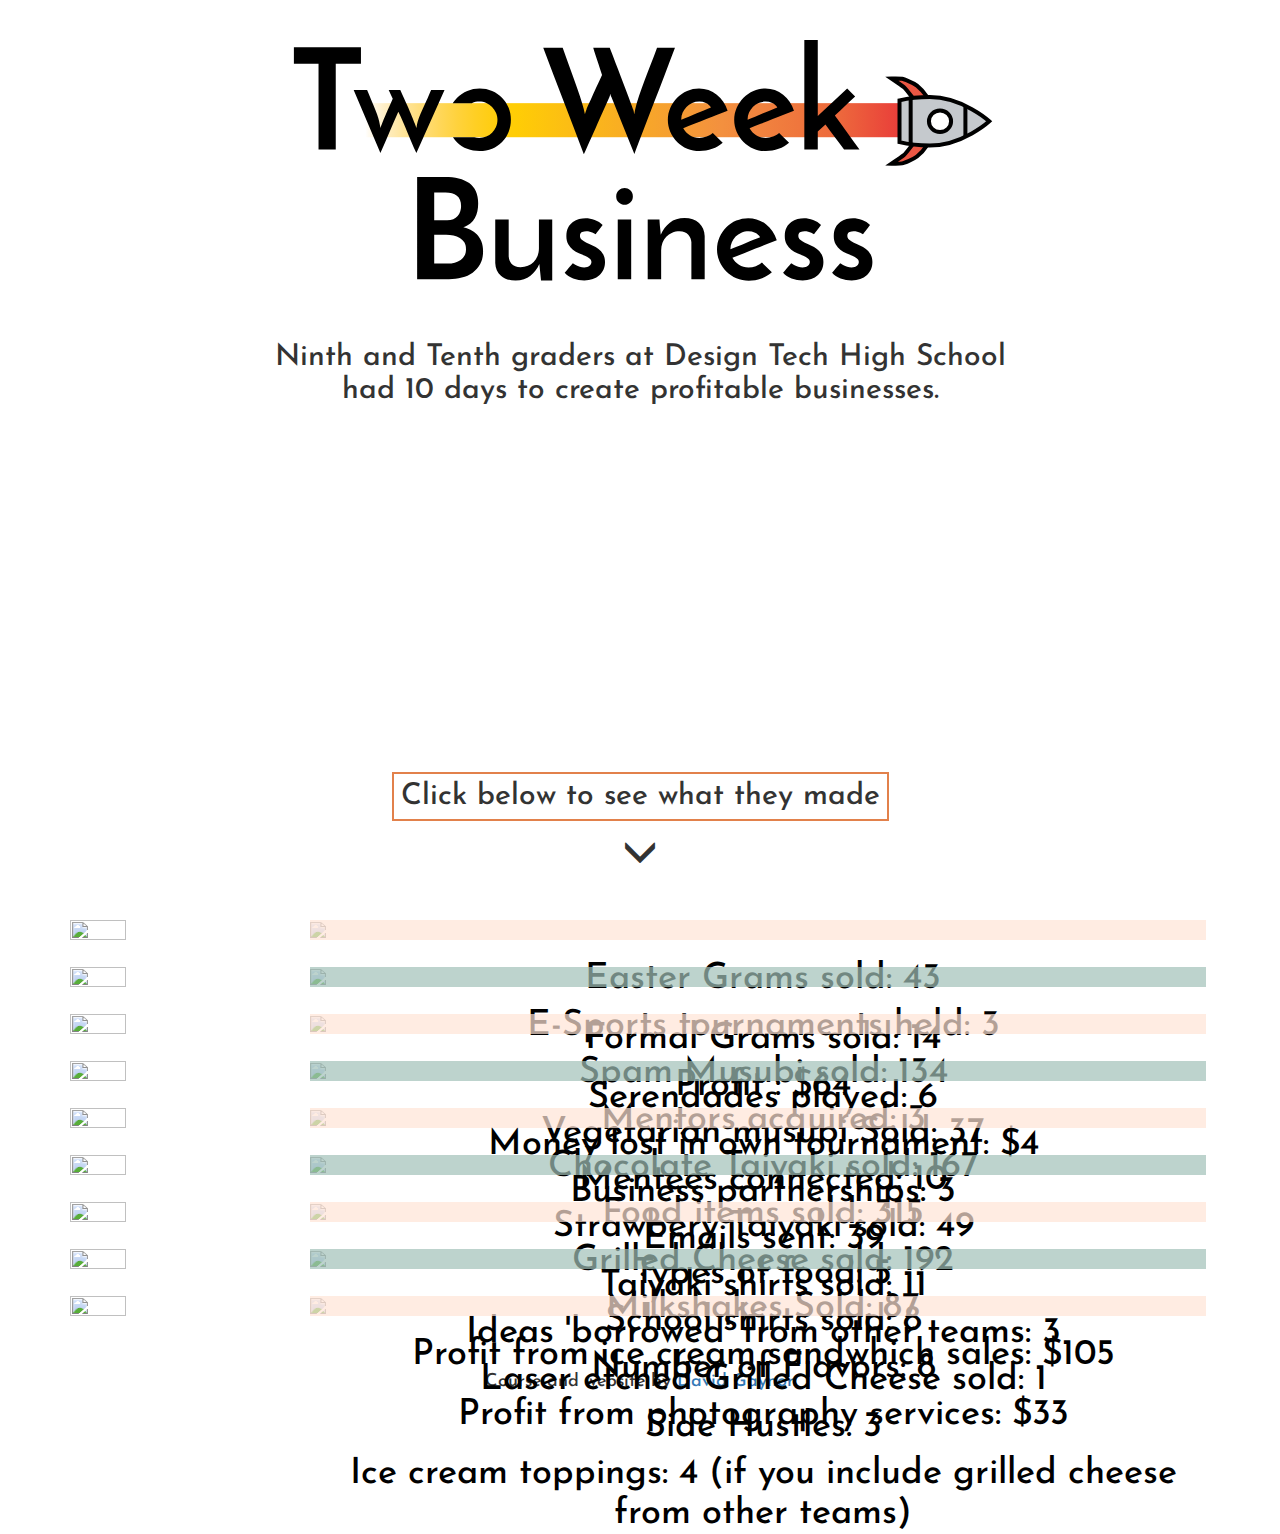
==== commit 0f099247: "ready to go" ====
--- a/index.html
+++ b/index.html
@@ -21,12 +21,12 @@
 				</div>
 
 				<div class="row intro-row">
-					<h2 class="text-center col-md-8 col-md-offset-2">Ninth and Tenth graders at Design Tech High School had nine days to create profitable businesses.</h2>			
+					<h2 class="text-center col-md-8 col-md-offset-2">Ninth and Tenth graders at Design Tech High School had 10 days to create profitable businesses.</h2>			
 				</div>				
 			</div>		
 			<div class="next-section text-center">										
 				<h2 class="">
-					<span class="next-text-wrapper">See what they made</span>
+					<span class="next-text-wrapper">Click below to see what they made</span>
 				</h2>	
 				<h1 class="next-section-arrow">										
 					<span class="glyphicon glyphicon-menu-down" aria-hidden="true"></span>					
@@ -35,230 +35,37 @@
 		</div>	
 	</div>	
 	<div class="section" id="section-2">
-		<div class="container">
-		<!-- 	<div class="row challenge-row">
-				<h1 class="col-md-12 text-center challenge-text">
-					The Challenge
-				</h1>
+		<div class="container teams-container">
+			<!-- <div class="row">
+				<h2 class="col-md-12 text-center">
+					Click on any card for more info on the student business.
+				</h2>
 			</div> -->
 
-			<!-- <div class="row explanation-row">
-				<h3 class="col-md-8 col-md-offset-2">
-					<div class="steps text-center">
-						<div>Find a need in your community or at large.</div> 
-						<div>Build a product to meet that need.</div>
-						<div>Profit.</div> 
-					</div>
-
-					<div>
-						To do this in nine days students leveraged their unique resources - the school facilities, their network, their teachers and their time. They owned every component of their businesses from idea to advertising to selling, with incredible results.
-					</div>
-				</h3>
-			</div> -->
-
-			<!-- <div class="row challenge-row">
-				<h1 class="col-md-12 text-center challenge-text">
-					The Businesses
-				</h1>
-			</div>
- -->
-			<div class="row team-row odd">
-				<div class="row team-img-row">
-					<div class="col-md-12 team-wrapper">					
-						<img class="business-img business-logo" src="public/img/650_logo.png">
-						<div class="flip-container">
-							<div class="flipper">							
-								<div class="front">									
-									<span class="team-pic-wrapper">										
-										<img class="team-pic" src="public/img/650_pic.png">
-										<div class="color-overlay">
-											<div class="stats">												
-												<h1 class="business-name">650 Records</h1>
-												<h1>Instrumental beats sold: 15</h1>
-												<h1>Profit: $112</h1>
-												<h1>Instagram followers: 630</h1>
-											</div>
+			<div class="row team-row model">
+				<div class="team-img-row">
+					<a class="blog-link">
+						<div class="col-md-12 team-wrapper">					
+							<img class="business-img business-logo" src="public/img/650_logo.png">						
+							<div class="team-pic">									
+								<span class="team-pic-wrapper">										
+									<img class="team-pic" src="public/img/650_pic.png">
+									<div class="color-overlay">
+										<div class="stats">												
+											<h1 class="business-name">650 Records</h1>
+											<h1 class="point-1" >Instrumental beats sold: 15</h1>
+											<h1 class="point-2">Profit: $112</h1>
+											<h1 class="point-3">Instagram followers: 630</h1>
 										</div>
-									</span>
-								</div>
-
-								<div class="back">
-									<h3 class="team-description">
-										650 Records produced and sold beats, ringtones, alarms and background music to the d.tech community and beyond. They started with the skills they had (electronic music production) then worked with their customers to disover what would sell. 
-										<br>
-										<br>
-										Following the success of intersession they are focusing only on music production. You can <a href="http://overclockrecords.weebly.com">buy</a> their products or follow them on <a href="http://instagram.com/overclockrecords">Instagram</a>.
-									</h3>
-								</div>
-							</div>
-						</div>						
-					</div>				
-				</div>				
-			</div>
-
-			<div class="row team-row even">
-				<div class="row team-img-row">
-					<div class="col-md-12 team-wrapper">					
-						<img class="business-img business-logo" src="public/img/shadow_link_logo.png">
-						<div class="flip-container">
-							<div class="flipper">							
-								<div class="front">									
-									<span class="team-pic-wrapper">										
-										<img class="team-pic" src="public/img/shadow_link_pic.png">
-										<div class="color-overlay">
-											<div class="stats">		
-												<h1 class="business-name">Shadow Link</h1>
-												<h1>Emails sent: 41</h1>
-												<h1>Corporate partnerships formed: 6</h1>
-												<h1>Students scheduled to shadow: 5</h1>
-											</div>
-										</div>
-									</span>
-								</div>
-
-								<div class="back">
-									<h3 class="team-description">
-										Shadow Link provides d.tech students with opportunities to shadow employees at Bay Area companies. A single three hour shadow visit costs $40 and provides an opportunity to network with and be inspired by professionals at work. 
-										<br>
-										<br>
-										Following intersession Shadow Link is expanding their corporate partnerships to meet the interests of more d.tech students. After piloting the program with d.tech this year they hope to expand to other high schools.
-									</h3>
-								</div>
-							</div>
-						</div>						
-					</div>				
-				</div>				
-			</div>
-
-			<div class="row team-row odd">
-				<div class="row team-img-row">
-					<div class="col-md-12 team-wrapper">					
-						<img class="business-img business-logo" src="public/img/roti_rollers_logo.png">
-						<div class="flip-container">
-							<div class="flipper">							
-								<div class="front">									
-									<span class="team-pic-wrapper">										
-										<img class="team-pic" src="public/img/roti_rollers_pic.png">
-										<div class="color-overlay">
-											<div class="stats">		
-												<h1 class="business-name">Roti Rollers</h1>
-												<h1>Roti sold: 513</h1>										
-												<h1>Profit: $634</h1>
-												<h1>Avg wage per team member: $22/hr</h1>
-											</div>
-										</div>
-									</span>
-								</div>
-
-								<div class="back">
-									<h3 class="team-description">
-										The Roti Rollers benefited from an early product conviction. By the third day of class they were already handing out free samples of their Thai Pancakes, and testing their process. After some early production issues, they ironed out the kinks and had four days of uninterrupted selling.
-										<br>
-										<br>
-										They do not plan on continuing the business in the the near term, but will resume operations on a larger scale as a senior project in two years.
-									</h3>
-								</div>
-							</div>
-						</div>						
-					</div>				
-				</div>				
-			</div>
-
-			<div class="row team-row even">
-				<div class="row team-img-row">
-					<div class="col-md-12 team-wrapper">					
-						<img class="business-img business-logo" src="public/img/meme_team_logo.png">
-						<div class="flip-container">
-							<div class="flipper">							
-								<div class="front">									
-									<span class="team-pic-wrapper">										
-										<img class="team-pic" src="public/img/meme_team_pic.png">
-										<div class="color-overlay">
-											<div class="stats">	
-												<h1 class="business-name">Meme Team</h1>
-												<h1>Product Pivots: 3</h1>										
-												<h1>T-Shirts sold in one day: 10</h1>
-												<h1>Profit: $30</h1>
-											</div>
-										</div>
-									</span>
-								</div>
-
-								<div class="back">
-									<h3 class="team-description">
-										Meme team finally settled on selling shirts branded with popular memes after being forced to  pivot multiple times.  However, they bounced back from their early issues and were able to sell half the t-shirts their $50 budget would allow - in one day.
-									</h3>
-								</div>
-							</div>
-						</div>						
-					</div>				
-				</div>				
-			</div>
-
-			<div class="row team-row odd">
-				<div class="row team-img-row">
-					<div class="col-md-12 team-wrapper">					
-						<img class="business-img business-logo" src="public/img/daula_peen_logo.png">
-						<div class="flip-container">
-							<div class="flipper">							
-								<div class="front">									
-									<span class="team-pic-wrapper">										
-										<img class="team-pic" src="public/img/daula_peen_pic.png">
-										<div class="color-overlay">
-											<div class="stats">	
-												<h1 class="business-name">Daul Peen</h1>
-												<h1>Smoothies sold: 26</h1>
-												<h1>Cookies sold: 53</h1>
-												<h1>Hot Chocolates sold: 71</h1>
-											</div>
-										</div>
-									</span>
-								</div>
-
-								<div class="back">
-									<h3 class="team-description">
-										This team started as the business Covert Keys, selling acrylic keyboard cases, then pivoted to become Fountain of Youth, selling smoothies, before finally settling on Daula Peen's Hot Chocolate and Cookies. Their early pivots cost them both time and money - they spent most of their budget on wasted smoothie supplies. However, they did eventually establish a lucrative business model and managed to get themselves out of the red.	
-									</h3>
-								</div>
-							</div>
-						</div>						
-					</div>				
-				</div>				
-			</div>
-
-			<div class="row team-row even">
-				<div class="row team-img-row">
-					<div class="col-md-12 team-wrapper">					
-						<img class="business-img business-logo" src="public/img/cabler_logo.png">
-						<div class="flip-container">
-							<div class="flipper">							
-								<div class="front">									
-									<span class="team-pic-wrapper">										
-										<img class="team-pic" src="public/img/cabler_pic.png">
-										<div class="color-overlay">
-											<div class="stats">		
-												<h1 class="business-name">Cabler</h1>
-												<h1>Cable clips manufactured: 23</h1>
-												<h1>3D printers used: 4<h1>
-												<h1>3D printers broken (and repaired): 3</h1>
-											</div>
-										</div>
-									</span>
-								</div>
-
-								<div class="back">
-									<h3 class="team-description">
-										Cabler had an early disadvantage - both teammates joined the class a day late. However, they made up for lost time by immediately beginning production of their 3D printed cable clips. Despite this, due to issues with the 3D printers, the team was not able to complete production until the last day of class, leaving no time to sell. However, both teammates plan on trying again in next intersession's Two Week Business, this time as seasoned veterans.
-									</h3>
-								</div>
-							</div>
-						</div>						
-					</div>				
+									</div>
+								</span>
+							</div>															
+						</div>				
+					</a>
 				</div>				
 			</div>			
 		</div>
 	</div>
-
 	<div class="footer text-center">
 		<h4>
 			Course and website by <a href="http://freedavid.co">David Gaynor</a>.
--- a/public/css/index.css
+++ b/public/css/index.css
@@ -123,67 +123,17 @@
 	padding: 10px 20px 10px 20px;
 }
 
-/*-----*/
-
-/*flipping the images*/
-
-/*-----*/
-
-/* entire container, keeps perspective */
-.flip-container {
-	perspective: 1000;
-	height: 100%;
-	width: 100%;
-	cursor: pointer;
-}
-/* flip the pane when hovered */
-.flip-container.flip .flipper, .flip-container.flip .flipper {
-	transform: rotateX(180deg);
-}
-
-/*.flip-container, .front, .back {
-	width: 320px;
-	height: 480px;
+/*.team-pic-wrapper:hover {
+	height: 101%;
+	width: 101%;
 }*/
 
-/* flip speed goes here */
-.flipper {
-	transition: 1s;
-	transform-style: preserve-3d;
-
-	position: relative;
-}
-
-/* hide back of pane during swap */
-.front, .back {
-	backface-visibility: hidden;
-	position: absolute;
-	top: 0;
-	left: 0;
-}
-
-.flip-container .flipper {
-	transform-origin: 100% 50%; /* half of height */
-}
-
-/* front pane, placed above back */
-.front {
-	z-index: 2;
-	/* for firefox 31 */
-	transform: rotateX(0deg);
-}
-
-/* back, initially hidden pane */
-.back {
-	transform: rotateX(180deg);
-	height: 100%;
-	width: 100%;
-	color: white;
-	background: rgba(0, 0, 0,.7);	
-}
-
-.back a {
-	color: #5FA995
+.team-pic {
+	width: 100%;
+}
+
+.business-logo {
+	margin-right: 20px;
 }
 
 .business-name {
@@ -195,6 +145,19 @@
 	margin: 50px 0 20px 0;
 }
 
+.model {
+	display: none;
+}
+
+.team-row a {
+	color: black;
+}
+
+.team-row a:hover {
+	color: black;
+	text-decoration: none;
+}
+
 @media (max-device-width: 480px) { 
 	h1 {
 		font-size: 90px;
@@ -236,4 +199,18 @@
 	.stats {
 		padding-top: 5px;
 	}
+
+	.flip-container.flip .flipper, .flip-container.flip .flipper {
+		transform: none;
+	}
+
+	.flip .front {
+		z-index: 0
+	}
+
+	.flip .back {
+		z-index: 2;
+		transform: rotateX(0deg);
+		background: rgba(0, 0, 0,.8);
+	}
 }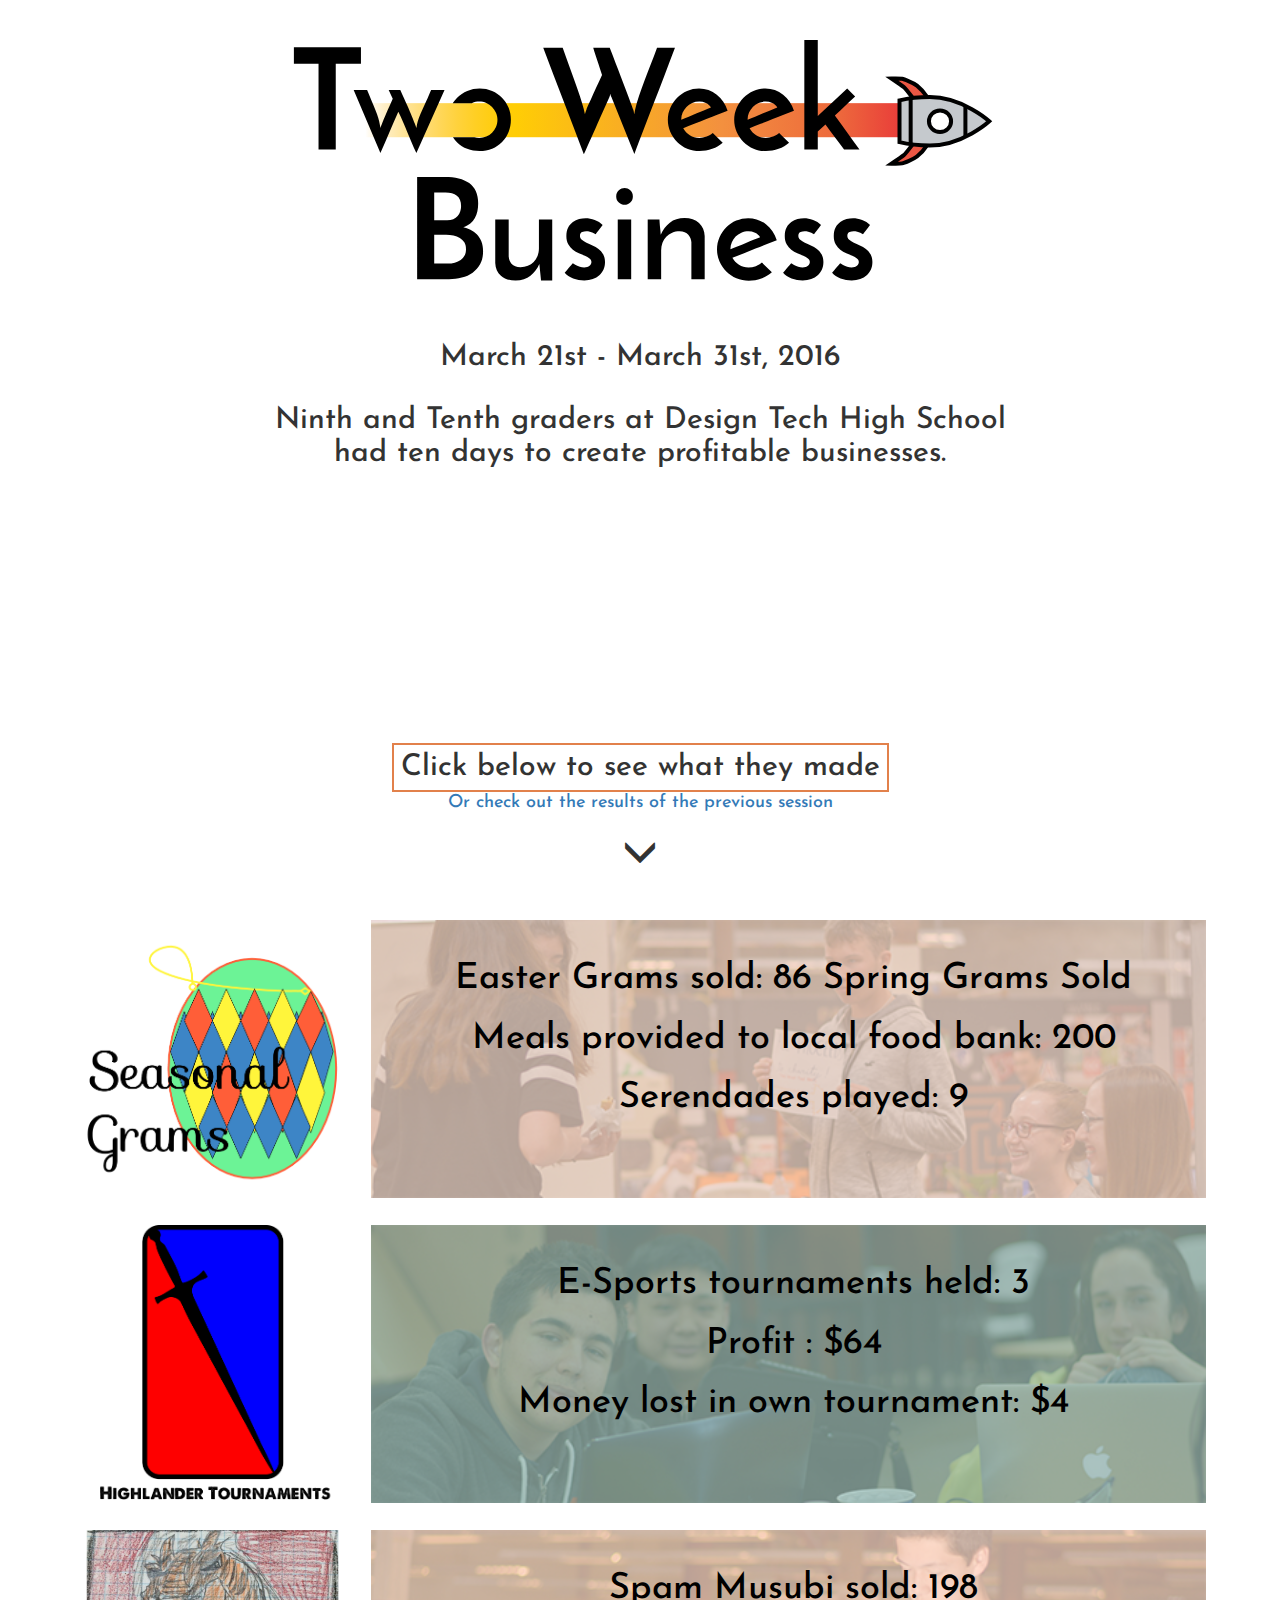
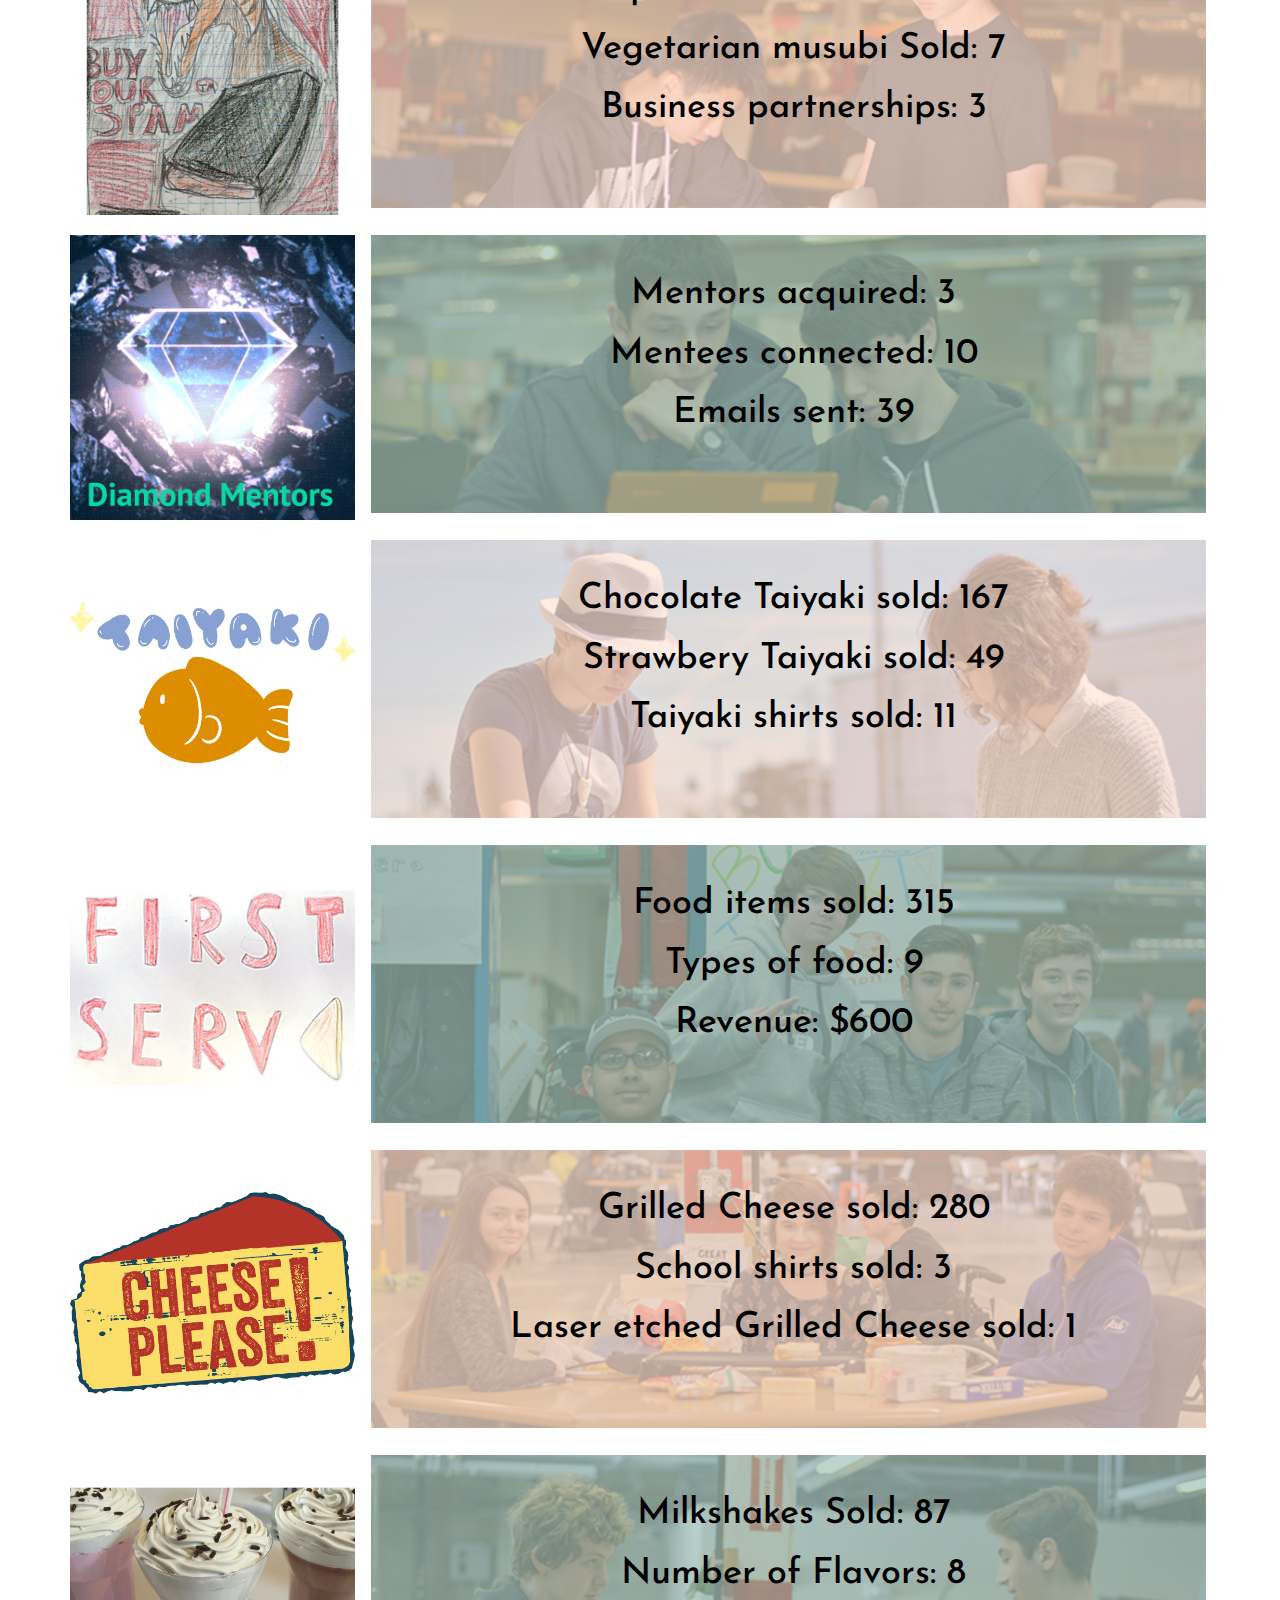
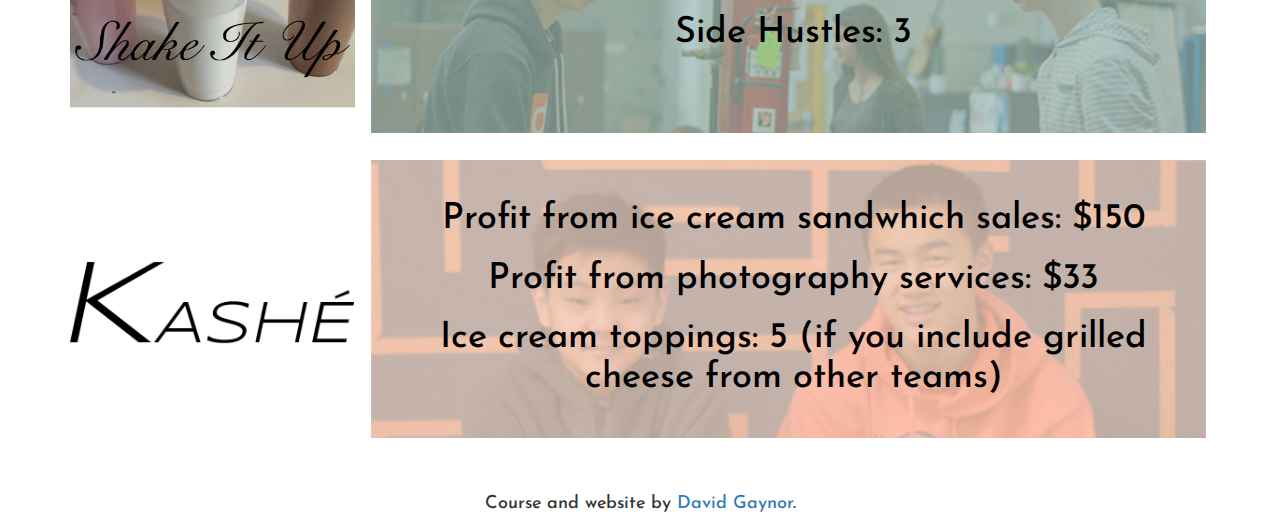
==== commit 08acf81a: "changed kashe" ====
--- a/index.html
+++ b/index.html
@@ -20,14 +20,18 @@
 					</div>
 				</div>
 
-				<div class="row intro-row">
-					<h2 class="text-center col-md-8 col-md-offset-2">Ninth and Tenth graders at Design Tech High School had 10 days to create profitable businesses.</h2>			
+				<div class="row intro-row text-center">					
+					<h2>March 21st - March 31st, 2016</h2>
+					<h2 class="col-md-8 col-md-offset-2">Ninth and Tenth graders at Design Tech High School had ten days to create profitable businesses.</h2>			
 				</div>				
 			</div>		
 			<div class="next-section text-center">										
 				<h2 class="">
 					<span class="next-text-wrapper">Click below to see what they made</span>
 				</h2>	
+				<h4 class="">
+					<a href="session-1.html" class="previous-session-link">Or check out the results of the previous session</a>
+				</h4>	
 				<h1 class="next-section-arrow">										
 					<span class="glyphicon glyphicon-menu-down" aria-hidden="true"></span>					
 				</h1>																					
